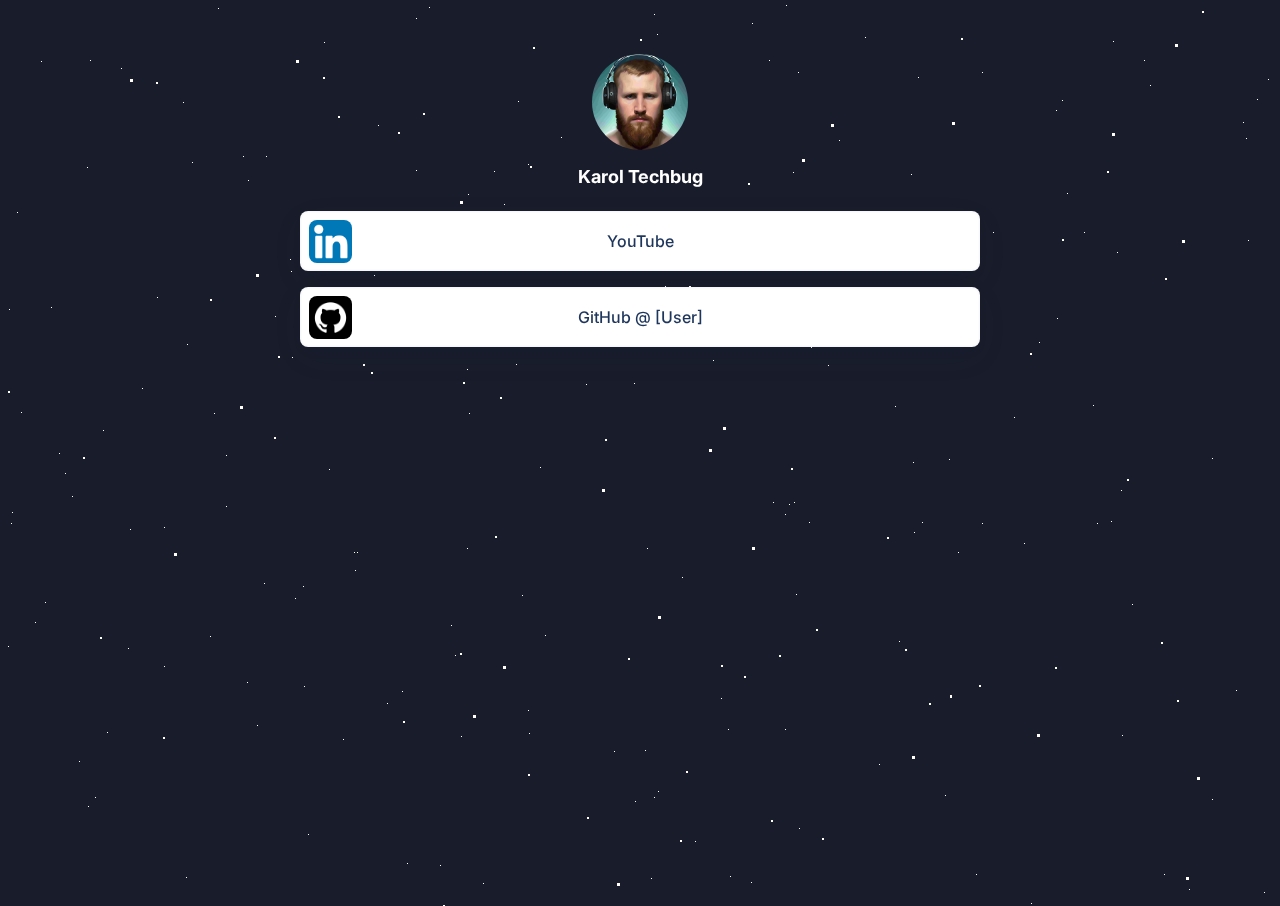
==== index.html @ c65f8a8f "update" ====
<!DOCTYPE html>
<html lang="en">
    <head>
        <meta charset="utf-8">
        <link href="assets/css/style.css" rel="stylesheet">
        <meta name='viewport' content='width=device-width, initial-scale=1.0, maximum-scale=1.0, user-scalable=0'>
        <link rel="shortcut icon" href="assets/images/favicon.png" type="image/webp">
        <link rel="apple-touch-icon" sizes="180x180" href="images/favicon.png">
        <link rel="icon" href="assets/images/favicon.png" type="image/webp">
        <title>Linktree template</title>
        <link href="https://fonts.googleapis.com/css2?family=Inter:wght@400;500;600;700&amp;display=swap" rel="stylesheet">
    </head>
    <body>
        <!-- Snowfall Background Animation -->
        <section class="animated-background">
            <div id="stars1"></div>
            <div id="stars2"></div>
            <div id="stars3"></div>
        </section>
        <!-- End of Snowfall Background Animation -->

        <div class="min-h-full flex-h-center" id="background_div">
            <input type="hidden" value="https://bio.link" id="app-url">
                <input type="hidden" value="null" id="is-featured">
                    <canvas id="bg-canvas" class="background-overlay"></canvas>
                </input>
            </input>

            <div class="mt-48 page-full-wrap relative ">
                <input type="hidden" value="creator-page" id="page-type">
                <img class="display-image m-auto" data-src="assets/images/logo.png" src="assets/images/youtubeProfileImage.jpg" alt="[Your photo alt]"/>
                <h2 class="page-title page-text-color page-text-font mt-16 text-center">Karol Techbug</h2>
                       
                <div class="mt-24">
                    <div class="page-item-wrap relative">
                        <div class="page-item flex-both-center absolute"></div>
                        <a target="_blank"  class="page-item-each py-10 flex-both-center" href="www.youtube.com/channel/UC1F-bA5G8eAc-e1f6TM5Jyw?sub_confirmation=1" data-id="261652" data-type="page_item">
                            <img class="link-each-image" data-src="assets/images/linkedin.png" src="assets/images/linkedin.png" alt="LinkedIn @ [User]"/>
                            <span class=" item-title text-center">YouTube</span>
                        </a>
                    </div>        
                    <div class="page-item-wrap relative">
                        <div class="page-item flex-both-center absolute"></div>
                        <a target="_blank"  class="page-item-each py-10 flex-both-center" href="[Link]" data-id="261685" data-type="page_item">
                            <img class="link-each-image" data-src="assets/images/github.png" src="assets/images/github.png" alt="GitHub @ [User]"/>
                            <span class=" item-title text-center">GitHub @ [User]</span>
                        </a>
                    </div>    
                   <!-- <div class="page-item-wrap relative">
                        <div class="page-item flex-both-center absolute"></div>
                        <a target="_blank"  class="page-item-each py-10 flex-both-center" href="[Link]" data-id="261685" data-type="page_item">
                            <img class="link-each-image" data-src="assets/images/credly.png" src="assets/images/credly.png" alt="Credly @ [User]"/>
                            <span class=" item-title text-center">Credly @ [User]</span>
                        </a>
                    </div>                            
                    <div class="page-item-wrap relative">
                        <div class="page-item flex-both-center absolute"></div>
                        <a target="_blank"  class="page-item-each py-10 flex-both-center" href="[Link]" data-id="261685" data-type="page_item">
                            <img class="link-each-image" data-src="assets/images/hackerrank.png" src="assets/images/hackerrank.png" alt="HackerRank @ [User]"/>
                            <span class=" item-title text-center">HackerRank @ [User]</span>
                        </a>
                    </div>
                    <div class="page-item-wrap relative">
                        <div class="page-item flex-both-center absolute"></div>
                        <a target="_blank"  class="page-item-each py-10 flex-both-center" href="[Link]" data-id="261685" data-type="page_item">
                            <img class="link-each-image" data-src="assets/images/replit.png" src="assets/images/replit.png" alt="Replit @ [User]"/>
                            <span class=" item-title text-center">Replit @ [User]</span>
                        </a>
                    </div>
                    <div class="page-item-wrap relative">
                        <div class="page-item flex-both-center absolute"></div>
                        <a target="_blank"  class="page-item-each py-10 flex-both-center" href="[Link]" data-id="261685" data-type="page_item">
                            <img class="link-each-image" data-src="assets/images/instagram.png" src="assets/images/instagram.png" alt="Instagram @ [User]"/>
                            <span class=" item-title text-center">Instagram @ [User]</span>
                        </a>
                    </div>
                    <div class="page-item-wrap relative">
                        <div class="page-item flex-both-center absolute"></div>
                        <a target="_blank"  class="page-item-each py-10 flex-both-center" href="[Link]" data-id="261685" data-type="page_item">
                            <img class="link-each-image" data-src="assets/images/facebook.png" src="assets/images/facebook.png" alt="Facebook @ [User]"/>
                            <span class=" item-title text-center">Facebook @ [User]</span>
                        </a>
                    </div>                    
                </div>                                                                                
            </div>
        </div> -->
    </body>

    <!--
    A different snowfall    
    <script  src="assets/js/snowfall.js"></script>
    -->
</html>
---- assets/css/style.css ----
body,html{
    -ms-scroll-chaining:none;
    overscroll-behavior:none;
    margin:0;
    padding:0;
    background-color: #191d2b;
}

@-webkit-keyframes slidetounlock{
    0%{background-position:-100px 0}
    10%{background-position:-100px 0}
    50%{background-position:100px 0}
    to{background-position:100px 0}
}

@keyframes slidetounlock{
    0%{background-position:-100px 0}
    10%{background-position:-100px 0}
    50%{background-position:100px 0}
    to{background-position:100px 0}
}

.min-h-full{
    min-height:100vh
}

.flex{
    display:flex
}

.flex-both-center{
    display:flex;
    justify-content:center;
    align-items:center
}

.flex-wrap{
    flex-wrap:wrap
}

.flex-h-center{
    display:flex;
    justify-content:center
}

.item-center{
    align-items:center
}

.flex-dir-c{
    flex-direction:column
}

.mx-auto{
    margin-left:auto;
    margin-right:auto
}
.mt-2{
    margin-top:2px
}
.mt-4{
    margin-top:4px
}
.mt-8{
    margin-top:8px
}
.mt-12{
    margin-top:12px
}
.mt-16{
    margin-top:16px
}
.mt-24{
    margin-top:24px
}
.mt-32{
    margin-top:32px
}
.mt-48{
    margin-top:48px
}
.mt-120{
    margin-top:120px
}
.mb-48{
    margin-bottom:48px
}
.m-auto{
    margin:auto
}
.ml-6{
    margin-left:6px
}
.py-10{
    padding:10px
}
.ln-h-22{
    line-height:22px
}
.ln-h-32{
    line-height:32px
}

.text-fs-14{
    font-size:14px
}
.text-fs-16{
    font-size:16px
}
.text-fs-18{
    font-size:18px
}
.text-fs-20{
    font-size:20px
}
.text-fs-22{
    font-size:22px
}

.font-inter{
    font-family:Inter,sans-serif
}
.font-weight-500{
    font-weight:500
}
.font-weight-600{
    font-weight:600
}

.color-white{
    color:#fff
}
.color-gray{
    color:hsla(0,0%,100%,.9)
}
.color-dark{
    color:#222
}
.color-danger{
    color:#ff4963
}

.page-bg{
    position:fixed;
    inset:0;
    z-index:-1;
    height:100vh;
    width:100vw
}
.page-image {
    object-position: center;

}

.display-image {
    border-radius: 50%;
}

.page-title {
    font-size: 18px;
    font-weight: 700;
}

.page-bioline {
    font-size: 16px;
    font-weight: 600;
}

.page-item-title {
    font-size: 16px;
    font-weight: 700;
}

.page-item-each {
    color: #1F365C;
    font-family: 'Inter', sans-serif;
    font-size: 16px;
    font-weight: 500;
    text-transform: none;
    border-radius: 8px;
    
    min-height: 60px;
}

.page-item-wrap {
    margin: 16px 0;
}

.page-item-wrap:last-child {
    margin-bottom: 0;
}

.page-item-wrap:hover {
    transform: translate3d(0px, 0px, 0px) scale(1.015);
}

.page-item {
    border: 0px solid #FFFFFF;
    background: #FFFFFF ;
    border-radius: 8px;
   box-shadow: 0px 6px 14px -6px rgba(24, 39, 75, 0.12), 0px 10px 32px -4px rgba(24, 39, 75, 0.1), inset 0px 0px 2px 1px rgba(24, 39, 75, 0.05);
}


.embed-wrap iframe, .embed-wrap-inside {
    border-radius: 8px;
}

.link-each-image, .page-item-wrap {
    border-radius: 8px;
}

.page-text-font {
    font-family: 'Inter', sans-serif;
    text-transform: none;
}

.page-text-color {
    color: #fff;
}

.social-icon-fill path, .social-icon-fill circle, .social-icon-fill rect {
    fill: #fff;
}

.page-overlay-btn {
    border: 2px solid #1F365C;
}

.w-full{
    width:100%
}

.w-250{
    width:250px
}
.h-150,.h-165{
    height:150px
}

.background-overlay{
    position:fixed;
    width:100%;
    height:100%;
    z-index:0
}

.page-overlay{
    position:fixed;
    left:0;
    top:0;
    width:100vw;
    height:100vh;
    background:rgba(0,0,0,.1);
    -webkit-backdrop-filter:blur(20px);
    backdrop-filter:blur(20px);
    z-index:100
}
.page-overlay-btn{
    text-decoration:none;
    font-family:Inter,sans-serif;
    background:transparent;
    padding:10px 30px;
    border-radius:6px;
    font-size:1.2em;
    display:inline-block;
    cursor:pointer
}
.page-overlay-title{
    font-size:30px;
    font-family:sans-serif
}

.page-overlay-text{
    font-size:18px
}

.page-image{
    position:fixed;
    left:0;
    top:0;
    width:100vw;
    height:100vh;
    -o-object-fit:cover;
    object-fit:cover
}

.display-image{
    width:96px;
    height:96px;
    display:block;
    border-radius:50%;
    -o-object-fit:cover;
    object-fit:cover
}
.text-center{
    text-align:center
}

.page-title{
    margin-bottom:0
}

.page-bioline{
    font-weight:500
}

.page-full-wrap{
    width:680px;
    z-index:10;
    padding-bottom:176px
}
.page-item-wrap{
    transition:transform .15s cubic-bezier(.17,.67,.29,2.71) 0s
}

.page-item-wrap.show-embed{
    border-radius:30px;
    transition:unset;
    transform:unset
}

.page-item-wrap.show-embed:hover{
    transform:unset
}

.page-item-wrap.show-embed:hover .page-item:after,.page-item-wrap.show-embed:hover .page-item:before{
    -webkit-animation:unset;
    animation:unset
}

.show-embed-item{
    overflow:hidden;
    transition:all .3s ease-in-out
}

.page-item-wrap.show-embed .show-embed-item{
    overflow:visible
}

.embed-ind-arrow-icon{
    transform:rotate(-90deg)
}

.page-item-wrap.show-embed .embed-ind-arrow-icon{
    transform:rotate(0deg)
}

.page-item{
    box-sizing:border-box;
    position:absolute;
    left:0;
    top:0;
    width:100%;
    height:100%;
    z-index:-1
}
.page-social{
    display:block;
    cursor:pointer;
    margin:0 12px 12px
}

.page-social svg{
    width:28px;
    height:28px
}

.relative{
    position:relative
}

.link-each-image{
    width:43px;
    height:43px;
    position:absolute;
    left:9px;
    -o-object-fit:cover;
    object-fit:cover
}

.page-logo{
    position:absolute;
    bottom:32px;
    left:calc(50% - 15px)
}

.page-logo:hover svg .bl-logo-br{
    opacity:1
}

.rounded-md{
    border-radius:8px
}

.close-embed{
    width:25px;
    height:25px;
    border-radius:50%;
    background:#fff;
    opacity:.7
}

.embed-wrap{
    width:100%;
    box-sizing:border-box;
    padding:8px;
    height:100%
}

.embed-ind-arrow{
    position:absolute;
    right:24px;
    height:14px;
    top:calc(50% - 7px);
    margin-bottom:16px
}

.embed-ind-arrow-icon{
    transition:all .4s ease-in-out
}

.close-embed:hover{
    opacity:1
}

.cursor-pointer{
    cursor:pointer
}

.page-item-each{
    text-decoration:none;
    overflow:hidden;
    z-index:10;
    box-sizing:border-box
}

.item-title{
    width:55%;
    word-break:break-word
}
.social-icon-anchor{
    position:absolute;
    width:100%;
    height:100%;
    left:0;
    top:0
}

.page-social:hover{
    transition:all .1s ease-in-out;
    transform:scale(1.1)
}

.page-item-title{
    font-weight:700;
    margin-bottom:16px
}

.embed-wrap-inside{
    background-color:#fff;
    display:flex;
    justify-content:center;
    box-sizing:border-box;
    padding:10px;
    height:100%;
    overflow:hidden
}

.embed-wrap-inside iframe{
    width:auto;
    min-width:500px
}

.embed-wrap-inside{
    position:relative
}

.embed-wrap-inside:after{
    content:"";
    position:absolute;
    height:85%;
    width:495px;
    border:10px solid #fff;
    transition-property:border;
    transition-duration:.2s;
    pointer-events:none
}

.subscribers-img{
    width:66px;
    height:66px;
    border-radius:50%;
    box-shadow:0 0 10px rgba(0,0,0,.05);
    position:absolute;
    top:-33px;
    left:calc(50% - 33px)
}

.subsc-count{
    color:hsla(0,0%,100%,.9);
    line-height:24px;
    font-weight:300
}

.subsc-err{
    height:40px;
    transition:all .25s ease-in-out
}

.w-400{
    width:400px
}

.subsc-button{
    height:40px;
    padding:0 16px;
    background:#fff;
    border:1px solid #fff;
    border-radius:0 2px 2px 0;
    line-height:32px;
    text-transform:capitalize;
    color:#000;
    cursor:pointer;
    justify-content:center;
    align-items:center;
    text-decoration:none
}

.thank-you-btn{
    border-radius:2px
}

.dark-btn{
    background:#222;
    height:48px;
    padding:0 24px;
    color:#fff;
    border:1.5px solid #222
}

.subsc-button:focus{
    outline:none
}

.subsc-email{
    background:hsla(0,0%,100%,.1);
    border:1.5px solid #fff;
    border-radius:2px 0 0 2px;
    padding:0 12px;
    height:40px;
    font-size:14px;
    width:calc(100% - 180px);
    box-sizing:border-box
}

.dark-input{
    border:1.5px solid #222;
    height:48px;
    width:calc(100% - 100px);
    font-size:16px;
    color:#222
}

.subsc-email::-moz-placeholder{
    font-family:Inter,sans-serif;
    font-size:14px;
    line-height:19px;
    color:hsla(0,0%,100%,.5)

}

.subsc-email:-ms-input-placeholder{
    font-family:Inter,sans-serif;
    font-size:14px;
    line-height:19px;
    color:hsla(0,0%,100%,.5)
}

.subsc-email::placeholder{
    font-family:Inter,sans-serif;
    font-size:14px;
    line-height:19px;
    color:hsla(0,0%,100%,.5)
}

.dark-input::-moz-placeholder{
    color:#6e6d7a;
    font-size:16px
}

.dark-input:-ms-input-placeholder{
    color:#6e6d7a;
    font-size:16px
}

.dark-input::placeholder{
    color:#6e6d7a;
    font-size:16px
}

.subsc-email:focus{
    outline:none;
    background:hsla(0,0%,100%,0)
}

.subscribers-email-wrap.error-wrap .subsc-button,.subscribers-email-wrap.error-wrap .subsc-email{
    border:1.5px solid #ff4963
}

.subscribers-email-wrap.error-wrap .subsc-email{
    border-right:none
}

.featured-subscribers{
    position:fixed;
    left:0;
    bottom:0;
    width:100%;
    background:#000;
    box-shadow:0 1.60588px 4.41618px rgba(24,39,75,.12),0 2.81029px 12.8471px rgba(24,39,75,.12);
    z-index:100;
    box-sizing:border-box;
    opacity:1;
    transition:all .27s cubic-bezier(.1,.9,.9,.9);
    flex-wrap:wrap;
    display:flex;
    flex-flow:column;
    justify-content:center;
    align-items:center
}

.featured-subscribers .subsc-count,.featured-subscribers .subsc-svg,.featured-subscribers .subscribers-email-wrap{
    opacity:1
}

.featured-subscribers.hide-subscribers .subsc-count,.featured-subscribers.hide-subscribers .subsc-svg,.featured-subscribers.hide-subscribers .subscribers-email-wrap{
    opacity:0
}

.featured-subscribers .subscribers-img{
    opacity:1;
    transform:scale(1);
    transition:all .27s cubic-bezier(.1,.9,.9,.9)
}

.featured-subscribers.hide-subscribers .subscribers-img{
    opacity:0;
    transform:scale(.15);
    transition:all .27s cubic-bezier(.1,.9,.9,.9)
}

.featured-subscribers .subsc-title{
    margin-top:32px;
    transition:all .27s cubic-bezier(.1,.9,.9,.9)
}

.featured-subscribers.hide-subscribers .show-after-success .thank-you-msg{
    opacity:1
}

.featured-subscribers.hide-subscribers .pt-38{
    padding-top:38px
}

.featured-subscribers.hide-subscribers .pt-52{
    padding-top:52px
}

.featured-subscribers.hide-subscribers .subsc-title{
    font-size:16px;
    font-weight:400;
    transition:all .27s cubic-bezier(.1,.9,.9,.9)
}

.featured-subscribers.hide-subscribers{
    transition:all .25s cubic-bezier(.1,.9,.9,.9);
    height:56px
}

.featured-subscribers.hide-subscribers .subscribers-btn{
    transform:rotate(180deg)
}

.subscribers-btn{
    position:absolute;
    right:16px;
    top:14px;
    width:30px;
    height:30px;
    display:flex;
    align-items:center;
    justify-content:center;
    border-radius:30px;
    transition:all .2s ease-out
}

.subscribers-btn svg path{
    opacity:.5;
    transition:all 75ms ease
}

.subscribers-btn:hover svg path{
    opacity:1;
    transition:all 75ms ease
}

.op-0{
    opacity:0
}

.hidden{
    display:none
}

.campaign-main-wrap{
    width:400px
}

.campaign-email{
    border:1px solid #e7e7e9;
    width:80px;
    height:80px;
    -o-object-fit:cover;
    object-fit:cover;
    border-radius:50%
}

.campaign-subsc-count{
    color:rgba(34,34,34,.9)
}

.campaign-user-link{
    background:rgba(0,0,0,.05);
    -webkit-backdrop-filter:blur(200px);
    backdrop-filter:blur(200px);
    border-radius:68px;
    height:42px;
    padding:0 12px;
    margin:0 auto;
    text-decoration:none;
    position:fixed;
    bottom:36px;
    transition:all .15s ease-out
}

.campaign-user-link:hover{
    background:rgba(0,0,0,.1)
}

.campaign-user-image{
    width:24px;
    height:24px;
    border-radius:50%;
    margin-right:12px
}

.bl-circle-loader{
    border-right:3px solid transparent;
    border-top:3px solid transparent;
    border-radius:50%;
    border-color:#000 #000 transparent transparent;
    border-style:solid;
    border-width:3px;
    width:15px;
    height:15px;
    -webkit-animation:spin 1s linear infinite;
    animation:spin 1s linear infinite;
    position:absolute
}

.dark-btn .bl-circle-loader{
    border-top:3px solid #fff;
    border-right:3px solid #fff
}

@-webkit-keyframes spin{
    0%{
        -webkit-transform:rotate(0deg)
    }
    to{
        -webkit-transform:rotate(1turn)
    }
}

@keyframes spin{
    0%{
        transform:rotate(0deg)
    }
    to{
        transform:rotate(1turn)
    }
}

@media (max-width:768px){
    .page-full-wrap{
        width:90%
    }
    .embed-wrap-inside iframe{
        width:100%;
        min-width:unset
    }
    .page-overlay-title{
        font-size:24px;
        margin:16px 0
    }
    .embed-wrap-inside:after{
        width:93%
    }
}

@media (max-width:480px){
    .campaign-main-wrap{
        width:100%;
        padding:0 24px
    }
    .xs-hidden{
        display:none
    }
    .xs-w-100{
        width:100%
    }
    .xs-w-150{
        width:150px
    }
    .featured-subscribers{
        height:150px;
        padding:24px 16px 32px
    }
    .h-165{
        height:165px
    }
    .xs-mt-6{
        margin-top:6px
    }
    .xs-mt-8{
        margin-top:8px
    }
    .xs-mt-16{
        margin-top:16px
    }
    .xs-mt-32{
        margin-top:32px
    }
    .xs-mx-24{
        margin:auto 24px
    }
    .xs-block{
        display:block
    }
    .subsc-button{
        font-weight:400;
        padding:0 16px;
        border-radius:0 4px 4px 0
    }
    .thank-you-btn{
        border-radius:4px
    }
    .subsc-email{
        width:calc(100% - 65px);
        border:1.5px solid #fff;
        border-radius:4px 0 0 4px
    }
    .dark-input{
        border:1.5px solid #222
    }
    .subsc-title{
        font-size:16px
    }
    .featured-subscribers .subsc-title{
        margin-top:38px;
        width:calc(100% - 20px)
    }
}

@media (max-width:400px){
    .embed-wrap-inside:after{
        width:90%
    }
}

/*-----------------------parallax-----------------------*/
/* credits: https://www.youtube.com/watch?v=aywzn9cf-_U */
#stars1 {
    width: 1px;
    height: 1px;
    background: transparent;
    animation: animStar 120s linear infinite;

    box-shadow: 779px 1331px #fff, 324px 42px #fff, 303px 586px #fff,
    1312px 276px #fff, 451px 625px #fff, 521px 1931px #fff, 1087px 1871px #fff,
    36px 1546px #fff, 132px 934px #fff, 1698px 901px #fff, 1418px 664px #fff,
    1448px 1157px #fff, 1084px 232px #fff, 347px 1776px #fff, 1722px 243px #fff,
    1629px 835px #fff, 479px 969px #fff, 1231px 960px #fff, 586px 384px #fff,
    164px 527px #fff, 8px 646px #fff, 1150px 1126px #fff, 665px 1357px #fff,
    1556px 1982px #fff, 1260px 1961px #fff, 1675px 1741px #fff,
    1843px 1514px #fff, 718px 1628px #fff, 242px 1343px #fff, 1497px 1880px #fff,
    1364px 230px #fff, 1739px 1302px #fff, 636px 959px #fff, 304px 686px #fff,
    614px 751px #fff, 1935px 816px #fff, 1428px 60px #fff, 355px 335px #fff,
    1594px 158px #fff, 90px 60px #fff, 1553px 162px #fff, 1239px 1825px #fff,
    1945px 587px #fff, 749px 1785px #fff, 1987px 1172px #fff, 1301px 1237px #fff,
    1039px 342px #fff, 1585px 1481px #fff, 995px 1048px #fff, 524px 932px #fff,
    214px 413px #fff, 1701px 1300px #fff, 1037px 1613px #fff, 1871px 996px #fff,
    1360px 1635px #fff, 1110px 1313px #fff, 412px 1783px #fff, 1949px 177px #fff,
    903px 1854px #fff, 700px 1936px #fff, 378px 125px #fff, 308px 834px #fff,
    1118px 962px #fff, 1350px 1929px #fff, 781px 1811px #fff, 561px 137px #fff,
    757px 1148px #fff, 1670px 1979px #fff, 343px 739px #fff, 945px 795px #fff,
    576px 1903px #fff, 1078px 1436px #fff, 1583px 450px #fff, 1366px 474px #fff,
    297px 1873px #fff, 192px 162px #fff, 1624px 1633px #fff, 59px 453px #fff,
    82px 1872px #fff, 1933px 498px #fff, 1966px 1974px #fff, 1975px 1688px #fff,
    779px 314px #fff, 1858px 1543px #fff, 73px 1507px #fff, 1693px 975px #fff,
    1683px 108px #fff, 1768px 1654px #fff, 654px 14px #fff, 494px 171px #fff,
    1689px 1895px #fff, 1660px 263px #fff, 1031px 903px #fff, 1203px 1393px #fff,
    1333px 1421px #fff, 1113px 41px #fff, 1206px 1645px #fff, 1325px 1635px #fff,
    142px 388px #fff, 572px 215px #fff, 1535px 296px #fff, 1419px 407px #fff,
    1379px 1003px #fff, 329px 469px #fff, 1791px 1652px #fff, 935px 1802px #fff,
    1330px 1820px #fff, 421px 1933px #fff, 828px 365px #fff, 275px 316px #fff,
    707px 960px #fff, 1605px 1554px #fff, 625px 58px #fff, 717px 1697px #fff,
    1669px 246px #fff, 1925px 322px #fff, 1154px 1803px #fff, 1929px 295px #fff,
    1248px 240px #fff, 1045px 1755px #fff, 166px 942px #fff, 1888px 1773px #fff,
    678px 1963px #fff, 1370px 569px #fff, 1974px 1400px #fff, 1786px 460px #fff,
    51px 307px #fff, 784px 1400px #fff, 730px 1258px #fff, 1712px 393px #fff,
    416px 170px #fff, 1797px 1932px #fff, 572px 219px #fff, 1557px 1856px #fff,
    218px 8px #fff, 348px 1334px #fff, 469px 413px #fff, 385px 1738px #fff,
    1357px 1818px #fff, 240px 942px #fff, 248px 1847px #fff, 1535px 806px #fff,
    236px 1514px #fff, 1429px 1556px #fff, 73px 1633px #fff, 1398px 1121px #fff,
    671px 1301px #fff, 1404px 1663px #fff, 740px 1018px #fff, 1600px 377px #fff,
    785px 514px #fff, 112px 1084px #fff, 1915px 1887px #fff, 1463px 1848px #fff,
    687px 1115px #fff, 1268px 1768px #fff, 1729px 1425px #fff,
    1284px 1022px #fff, 801px 974px #fff, 1975px 1317px #fff, 1354px 834px #fff,
    1446px 1484px #fff, 1283px 1786px #fff, 11px 523px #fff, 1842px 236px #fff,
    1355px 654px #fff, 429px 7px #fff, 1033px 1128px #fff, 157px 297px #fff,
    545px 635px #fff, 52px 1080px #fff, 827px 1520px #fff, 1121px 490px #fff,
    9px 309px #fff, 1744px 1586px #fff, 1014px 417px #fff, 1534px 524px #fff,
    958px 552px #fff, 1403px 1496px #fff, 387px 703px #fff, 1522px 548px #fff,
    1355px 282px #fff, 1532px 601px #fff, 1838px 790px #fff, 290px 259px #fff,
    295px 598px #fff, 1601px 539px #fff, 1561px 1272px #fff, 34px 1922px #fff,
    1024px 543px #fff, 467px 369px #fff, 722px 333px #fff, 1976px 1255px #fff,
    766px 983px #fff, 1582px 1285px #fff, 12px 512px #fff, 617px 1410px #fff,
    682px 577px #fff, 1334px 1438px #fff, 439px 327px #fff, 1617px 1661px #fff,
    673px 129px #fff, 794px 941px #fff, 1386px 1902px #fff, 37px 1353px #fff,
    1467px 1353px #fff, 416px 18px #fff, 187px 344px #fff, 200px 1898px #fff,
    1491px 1619px #fff, 811px 347px #fff, 924px 1827px #fff, 945px 217px #fff,
    1735px 1228px #fff, 379px 1890px #fff, 79px 761px #fff, 825px 1837px #fff,
    1980px 1558px #fff, 1308px 1573px #fff, 1488px 1726px #fff,
    382px 1208px #fff, 522px 595px #fff, 1277px 1898px #fff, 354px 552px #fff,
    161px 1784px #fff, 614px 251px #fff, 526px 1576px #fff, 17px 212px #fff,
    179px 996px #fff, 467px 1208px #fff, 1944px 1838px #fff, 1140px 1093px #fff,
    858px 1007px #fff, 200px 1064px #fff, 423px 1964px #fff, 1945px 439px #fff,
    1377px 689px #fff, 1120px 1437px #fff, 1876px 668px #fff, 907px 1324px #fff,
    343px 1976px #fff, 1816px 1501px #fff, 1849px 177px #fff, 647px 91px #fff,
    1984px 1012px #fff, 1336px 1300px #fff, 128px 648px #fff, 305px 1060px #fff,
    1324px 826px #fff, 1263px 1314px #fff, 1801px 629px #fff, 1614px 1555px #fff,
    1634px 90px #fff, 1603px 452px #fff, 891px 1984px #fff, 1556px 1906px #fff,
    121px 68px #fff, 1676px 1714px #fff, 516px 936px #fff, 1947px 1492px #fff,
    1455px 1519px #fff, 45px 602px #fff, 205px 1039px #fff, 793px 172px #fff,
    1562px 1739px #fff, 1056px 110px #fff, 1512px 379px #fff, 1795px 1621px #fff,
    1848px 607px #fff, 262px 1719px #fff, 477px 991px #fff, 483px 883px #fff,
    1239px 1197px #fff, 1496px 647px #fff, 1649px 25px #fff, 1491px 1946px #fff,
    119px 996px #fff, 179px 1472px #fff, 1341px 808px #fff, 1565px 1700px #fff,
    407px 1544px #fff, 1754px 357px #fff, 1288px 981px #fff, 902px 1997px #fff,
    1755px 1668px #fff, 186px 877px #fff, 1202px 1882px #fff, 461px 1213px #fff,
    1400px 748px #fff, 1969px 1899px #fff, 809px 522px #fff, 514px 1219px #fff,
    374px 275px #fff, 938px 1973px #fff, 357px 552px #fff, 144px 1722px #fff,
    1572px 912px #fff, 402px 1858px #fff, 1544px 1195px #fff, 667px 1257px #fff,
    727px 1496px #fff, 993px 232px #fff, 1772px 313px #fff, 1040px 1590px #fff,
    1204px 1973px #fff, 1268px 79px #fff, 1555px 1048px #fff, 986px 1707px #fff,
    978px 1710px #fff, 713px 360px #fff, 407px 863px #fff, 461px 736px #fff,
    284px 1608px #fff, 103px 430px #fff, 1283px 1319px #fff, 977px 1186px #fff,
    1966px 1516px #fff, 1287px 1129px #fff, 70px 1098px #fff, 1189px 889px #fff,
    1126px 1734px #fff, 309px 1292px #fff, 879px 764px #fff, 65px 473px #fff,
    1003px 1959px #fff, 658px 791px #fff, 402px 1576px #fff, 35px 622px #fff,
    529px 1589px #fff, 164px 666px #fff, 1876px 1290px #fff, 1541px 526px #fff,
    270px 1297px #fff, 440px 865px #fff, 1500px 802px #fff, 182px 1754px #fff,
    1264px 892px #fff, 272px 1249px #fff, 1289px 1535px #fff, 190px 1646px #fff,
    955px 242px #fff, 1456px 1597px #fff, 1727px 1983px #fff, 635px 801px #fff,
    226px 455px #fff, 1396px 1710px #fff, 849px 1863px #fff, 237px 1264px #fff,
    839px 140px #fff, 1122px 735px #fff, 1280px 15px #fff, 1318px 242px #fff,
    1819px 1148px #fff, 333px 1392px #fff, 1949px 553px #fff, 1878px 1332px #fff,
    467px 548px #fff, 1812px 1082px #fff, 1067px 193px #fff, 243px 156px #fff,
    483px 1616px #fff, 1714px 933px #fff, 759px 1800px #fff, 1822px 995px #fff,
    1877px 572px #fff, 581px 1084px #fff, 107px 732px #fff, 642px 1837px #fff,
    166px 1493px #fff, 1555px 198px #fff, 819px 307px #fff, 947px 345px #fff,
    827px 224px #fff, 927px 1394px #fff, 540px 467px #fff, 1093px 405px #fff,
    1140px 927px #fff, 130px 529px #fff, 33px 1980px #fff, 1147px 1663px #fff,
    1616px 1436px #fff, 528px 710px #fff, 798px 1100px #fff, 505px 1480px #fff,
    899px 641px #fff, 1909px 1949px #fff, 1311px 964px #fff, 979px 1301px #fff,
    1393px 969px #fff, 1793px 1886px #fff, 292px 357px #fff, 1196px 1718px #fff,
    1290px 1994px #fff, 537px 1973px #fff, 1181px 1674px #fff,
    1740px 1566px #fff, 1307px 265px #fff, 922px 522px #fff, 1892px 472px #fff,
    384px 1746px #fff, 392px 1098px #fff, 647px 548px #fff, 390px 1498px #fff,
    1246px 138px #fff, 730px 876px #fff, 192px 1472px #fff, 1790px 1789px #fff,
    928px 311px #fff, 1253px 1647px #fff, 747px 1921px #fff, 1561px 1025px #fff,
    1533px 1292px #fff, 1985px 195px #fff, 728px 729px #fff, 1712px 1936px #fff,
    512px 1717px #fff, 1528px 483px #fff, 313px 1642px #fff, 281px 1849px #fff,
    1212px 799px #fff, 435px 1191px #fff, 1422px 611px #fff, 1718px 1964px #fff,
    411px 944px #fff, 210px 636px #fff, 1502px 1295px #fff, 1434px 349px #fff,
    769px 60px #fff, 747px 1053px #fff, 789px 504px #fff, 1436px 1264px #fff,
    1893px 1225px #fff, 1394px 1788px #fff, 1108px 1317px #fff,
    1673px 1395px #fff, 854px 1010px #fff, 1705px 80px #fff, 1858px 148px #fff,
    1729px 344px #fff, 1388px 664px #fff, 895px 406px #fff, 1479px 157px #fff,
    1441px 1157px #fff, 552px 1900px #fff, 516px 364px #fff, 1647px 189px #fff,
    1427px 1071px #fff, 785px 729px #fff, 1080px 1710px #fff, 504px 204px #fff,
    1177px 1622px #fff, 657px 34px #fff, 1296px 1099px #fff, 248px 180px #fff,
    1212px 1568px #fff, 667px 1562px #fff, 695px 841px #fff, 1608px 1247px #fff,
    751px 882px #fff, 87px 167px #fff, 607px 1368px #fff, 1363px 1203px #fff,
    1836px 317px #fff, 1668px 1703px #fff, 830px 1154px #fff, 1721px 1398px #fff,
    1601px 1280px #fff, 976px 874px #fff, 1743px 254px #fff, 1020px 1815px #fff,
    1670px 1766px #fff, 1890px 735px #fff, 1379px 136px #fff, 1864px 695px #fff,
    206px 965px #fff, 1404px 1932px #fff, 1923px 1360px #fff, 247px 682px #fff,
    519px 1708px #fff, 645px 750px #fff, 1164px 1204px #fff, 834px 323px #fff,
    172px 1350px #fff, 213px 972px #fff, 1837px 190px #fff, 285px 1806px #fff,
    1047px 1299px #fff, 1548px 825px #fff, 1730px 324px #fff, 1346px 1909px #fff,
    772px 270px #fff, 345px 1190px #fff, 478px 1433px #fff, 1479px 25px #fff,
    1994px 1830px #fff, 1744px 732px #fff, 20px 1635px #fff, 690px 1795px #fff,
    1594px 569px #fff, 579px 245px #fff, 1398px 733px #fff, 408px 1352px #fff,
    1774px 120px #fff, 1152px 1370px #fff, 1698px 1810px #fff, 710px 1450px #fff,
    665px 286px #fff, 493px 1720px #fff, 786px 5px #fff, 637px 1140px #fff,
    764px 324px #fff, 927px 310px #fff, 938px 1424px #fff, 1884px 744px #fff,
    913px 462px #fff, 1831px 1936px #fff, 1527px 249px #fff, 36px 1381px #fff,
    1597px 581px #fff, 1530px 355px #fff, 949px 459px #fff, 799px 828px #fff,
    242px 1471px #fff, 654px 797px #fff, 796px 594px #fff, 1365px 678px #fff,
    752px 23px #fff, 1630px 541px #fff, 982px 72px #fff, 1733px 1831px #fff,
    21px 412px #fff, 775px 998px #fff, 335px 1945px #fff, 264px 583px #fff,
    158px 1311px #fff, 528px 164px #fff, 1978px 574px #fff, 717px 1203px #fff,
    734px 1591px #fff, 1555px 820px #fff, 16px 1943px #fff, 1625px 1177px #fff,
    1236px 690px #fff, 1585px 1590px #fff, 1737px 1728px #fff, 721px 698px #fff,
    1804px 1186px #fff, 166px 980px #fff, 1850px 230px #fff, 330px 1712px #fff,
    95px 797px #fff, 1948px 1078px #fff, 469px 939px #fff, 1269px 1899px #fff,
    955px 1220px #fff, 1137px 1075px #fff, 312px 1293px #fff, 986px 1762px #fff,
    1103px 1238px #fff, 428px 1993px #fff, 355px 570px #fff, 977px 1836px #fff,
    1395px 1092px #fff, 276px 913px #fff, 1743px 656px #fff, 773px 502px #fff,
    1686px 1322px #fff, 1516px 1945px #fff, 1334px 501px #fff, 266px 156px #fff,
    455px 655px #fff, 798px 72px #fff, 1059px 1259px #fff, 1402px 1687px #fff,
    236px 1329px #fff, 1455px 786px #fff, 146px 1228px #fff, 1851px 823px #fff,
    1062px 100px #fff, 1220px 953px #fff, 20px 1826px #fff, 36px 1063px #fff,
    1525px 338px #fff, 790px 1521px #fff, 741px 1099px #fff, 288px 1489px #fff,
    700px 1060px #fff, 390px 1071px #fff, 411px 1036px #fff, 1853px 1072px #fff,
    1446px 1085px #fff, 1164px 874px #fff, 924px 925px #fff, 291px 271px #fff,
    1257px 1964px #fff, 1580px 1352px #fff, 1507px 1216px #fff, 211px 956px #fff,
    985px 1195px #fff, 975px 1640px #fff, 518px 101px #fff, 663px 1395px #fff,
    914px 532px #fff, 145px 1320px #fff, 69px 1397px #fff, 982px 523px #fff,
    257px 725px #fff, 1599px 831px #fff, 1636px 1513px #fff, 1250px 1158px #fff,
    1132px 604px #fff, 183px 102px #fff, 1057px 318px #fff, 1247px 1835px #fff,
    1983px 1110px #fff, 1077px 1455px #fff, 921px 1770px #fff, 806px 1350px #fff,
    1938px 1992px #fff, 855px 1260px #fff, 902px 1345px #fff, 658px 1908px #fff,
    1845px 679px #fff, 712px 1482px #fff, 595px 950px #fff, 1784px 1992px #fff,
    1847px 1785px #fff, 691px 1004px #fff, 175px 1179px #fff, 1666px 1911px #fff,
    41px 61px #fff, 971px 1080px #fff, 1830px 1450px #fff, 1351px 1518px #fff,
    1257px 99px #fff, 1395px 1498px #fff, 1117px 252px #fff, 1779px 597px #fff,
    1346px 729px #fff, 1108px 1144px #fff, 402px 691px #fff, 72px 496px #fff,
    1673px 1604px #fff, 1497px 974px #fff, 1865px 1664px #fff, 88px 806px #fff,
    918px 77px #fff, 244px 1118px #fff, 256px 1820px #fff, 1851px 1840px #fff,
    605px 1851px #fff, 634px 383px #fff, 865px 37px #fff, 943px 1024px #fff,
    1951px 177px #fff, 1097px 523px #fff, 985px 1700px #fff, 1243px 122px #fff,
    768px 1070px #fff, 468px 194px #fff, 320px 1867px #fff, 1850px 185px #fff,
    380px 1616px #fff, 468px 1294px #fff, 1122px 1743px #fff, 884px 299px #fff,
    1300px 1917px #fff, 1860px 396px #fff, 1270px 990px #fff, 529px 733px #fff,
    1975px 1347px #fff, 1885px 685px #fff, 226px 506px #fff, 651px 878px #fff,
    1323px 680px #fff, 1284px 680px #fff, 238px 1967px #fff, 911px 174px #fff,
    1111px 521px #fff, 1150px 85px #fff, 794px 502px #fff, 484px 1856px #fff,
    1809px 368px #fff, 112px 953px #fff, 590px 1009px #fff, 1655px 311px #fff,
    100px 1026px #fff, 1803px 352px #fff, 865px 306px #fff, 1077px 1019px #fff,
    1335px 872px #fff, 1647px 1298px #fff, 1233px 1387px #fff, 698px 1036px #fff,
    659px 1860px #fff, 388px 1412px #fff, 1212px 458px #fff, 755px 1468px #fff,
    696px 1654px #fff, 1144px 60px #fff;
}

#stars1:after {
    content: '';
    position: absolute;
    top: auto;
    width: 1px;
    height: 1px;
    background: transparent;

    box-shadow: 779px 1331px #fff, 324px 42px #fff, 303px 586px #fff,
    1312px 276px #fff, 451px 625px #fff, 521px 1931px #fff, 1087px 1871px #fff,
    36px 1546px #fff, 132px 934px #fff, 1698px 901px #fff, 1418px 664px #fff,
    1448px 1157px #fff, 1084px 232px #fff, 347px 1776px #fff, 1722px 243px #fff,
    1629px 835px #fff, 479px 969px #fff, 1231px 960px #fff, 586px 384px #fff,
    164px 527px #fff, 8px 646px #fff, 1150px 1126px #fff, 665px 1357px #fff,
    1556px 1982px #fff, 1260px 1961px #fff, 1675px 1741px #fff,
    1843px 1514px #fff, 718px 1628px #fff, 242px 1343px #fff, 1497px 1880px #fff,
    1364px 230px #fff, 1739px 1302px #fff, 636px 959px #fff, 304px 686px #fff,
    614px 751px #fff, 1935px 816px #fff, 1428px 60px #fff, 355px 335px #fff,
    1594px 158px #fff, 90px 60px #fff, 1553px 162px #fff, 1239px 1825px #fff,
    1945px 587px #fff, 749px 1785px #fff, 1987px 1172px #fff, 1301px 1237px #fff,
    1039px 342px #fff, 1585px 1481px #fff, 995px 1048px #fff, 524px 932px #fff,
    214px 413px #fff, 1701px 1300px #fff, 1037px 1613px #fff, 1871px 996px #fff,
    1360px 1635px #fff, 1110px 1313px #fff, 412px 1783px #fff, 1949px 177px #fff,
    903px 1854px #fff, 700px 1936px #fff, 378px 125px #fff, 308px 834px #fff,
    1118px 962px #fff, 1350px 1929px #fff, 781px 1811px #fff, 561px 137px #fff,
    757px 1148px #fff, 1670px 1979px #fff, 343px 739px #fff, 945px 795px #fff,
    576px 1903px #fff, 1078px 1436px #fff, 1583px 450px #fff, 1366px 474px #fff,
    297px 1873px #fff, 192px 162px #fff, 1624px 1633px #fff, 59px 453px #fff,
    82px 1872px #fff, 1933px 498px #fff, 1966px 1974px #fff, 1975px 1688px #fff,
    779px 314px #fff, 1858px 1543px #fff, 73px 1507px #fff, 1693px 975px #fff,
    1683px 108px #fff, 1768px 1654px #fff, 654px 14px #fff, 494px 171px #fff,
    1689px 1895px #fff, 1660px 263px #fff, 1031px 903px #fff, 1203px 1393px #fff,
    1333px 1421px #fff, 1113px 41px #fff, 1206px 1645px #fff, 1325px 1635px #fff,
    142px 388px #fff, 572px 215px #fff, 1535px 296px #fff, 1419px 407px #fff,
    1379px 1003px #fff, 329px 469px #fff, 1791px 1652px #fff, 935px 1802px #fff,
    1330px 1820px #fff, 421px 1933px #fff, 828px 365px #fff, 275px 316px #fff,
    707px 960px #fff, 1605px 1554px #fff, 625px 58px #fff, 717px 1697px #fff,
    1669px 246px #fff, 1925px 322px #fff, 1154px 1803px #fff, 1929px 295px #fff,
    1248px 240px #fff, 1045px 1755px #fff, 166px 942px #fff, 1888px 1773px #fff,
    678px 1963px #fff, 1370px 569px #fff, 1974px 1400px #fff, 1786px 460px #fff,
    51px 307px #fff, 784px 1400px #fff, 730px 1258px #fff, 1712px 393px #fff,
    416px 170px #fff, 1797px 1932px #fff, 572px 219px #fff, 1557px 1856px #fff,
    218px 8px #fff, 348px 1334px #fff, 469px 413px #fff, 385px 1738px #fff,
    1357px 1818px #fff, 240px 942px #fff, 248px 1847px #fff, 1535px 806px #fff,
    236px 1514px #fff, 1429px 1556px #fff, 73px 1633px #fff, 1398px 1121px #fff,
    671px 1301px #fff, 1404px 1663px #fff, 740px 1018px #fff, 1600px 377px #fff,
    785px 514px #fff, 112px 1084px #fff, 1915px 1887px #fff, 1463px 1848px #fff,
    687px 1115px #fff, 1268px 1768px #fff, 1729px 1425px #fff,
    1284px 1022px #fff, 801px 974px #fff, 1975px 1317px #fff, 1354px 834px #fff,
    1446px 1484px #fff, 1283px 1786px #fff, 11px 523px #fff, 1842px 236px #fff,
    1355px 654px #fff, 429px 7px #fff, 1033px 1128px #fff, 157px 297px #fff,
    545px 635px #fff, 52px 1080px #fff, 827px 1520px #fff, 1121px 490px #fff,
    9px 309px #fff, 1744px 1586px #fff, 1014px 417px #fff, 1534px 524px #fff,
    958px 552px #fff, 1403px 1496px #fff, 387px 703px #fff, 1522px 548px #fff,
    1355px 282px #fff, 1532px 601px #fff, 1838px 790px #fff, 290px 259px #fff,
    295px 598px #fff, 1601px 539px #fff, 1561px 1272px #fff, 34px 1922px #fff,
    1024px 543px #fff, 467px 369px #fff, 722px 333px #fff, 1976px 1255px #fff,
    766px 983px #fff, 1582px 1285px #fff, 12px 512px #fff, 617px 1410px #fff,
    682px 577px #fff, 1334px 1438px #fff, 439px 327px #fff, 1617px 1661px #fff,
    673px 129px #fff, 794px 941px #fff, 1386px 1902px #fff, 37px 1353px #fff,
    1467px 1353px #fff, 416px 18px #fff, 187px 344px #fff, 200px 1898px #fff,
    1491px 1619px #fff, 811px 347px #fff, 924px 1827px #fff, 945px 217px #fff,
    1735px 1228px #fff, 379px 1890px #fff, 79px 761px #fff, 825px 1837px #fff,
    1980px 1558px #fff, 1308px 1573px #fff, 1488px 1726px #fff,
    382px 1208px #fff, 522px 595px #fff, 1277px 1898px #fff, 354px 552px #fff,
    161px 1784px #fff, 614px 251px #fff, 526px 1576px #fff, 17px 212px #fff,
    179px 996px #fff, 467px 1208px #fff, 1944px 1838px #fff, 1140px 1093px #fff,
    858px 1007px #fff, 200px 1064px #fff, 423px 1964px #fff, 1945px 439px #fff,
    1377px 689px #fff, 1120px 1437px #fff, 1876px 668px #fff, 907px 1324px #fff,
    343px 1976px #fff, 1816px 1501px #fff, 1849px 177px #fff, 647px 91px #fff,
    1984px 1012px #fff, 1336px 1300px #fff, 128px 648px #fff, 305px 1060px #fff,
    1324px 826px #fff, 1263px 1314px #fff, 1801px 629px #fff, 1614px 1555px #fff,
    1634px 90px #fff, 1603px 452px #fff, 891px 1984px #fff, 1556px 1906px #fff,
    121px 68px #fff, 1676px 1714px #fff, 516px 936px #fff, 1947px 1492px #fff,
    1455px 1519px #fff, 45px 602px #fff, 205px 1039px #fff, 793px 172px #fff,
    1562px 1739px #fff, 1056px 110px #fff, 1512px 379px #fff, 1795px 1621px #fff,
    1848px 607px #fff, 262px 1719px #fff, 477px 991px #fff, 483px 883px #fff,
    1239px 1197px #fff, 1496px 647px #fff, 1649px 25px #fff, 1491px 1946px #fff,
    119px 996px #fff, 179px 1472px #fff, 1341px 808px #fff, 1565px 1700px #fff,
    407px 1544px #fff, 1754px 357px #fff, 1288px 981px #fff, 902px 1997px #fff,
    1755px 1668px #fff, 186px 877px #fff, 1202px 1882px #fff, 461px 1213px #fff,
    1400px 748px #fff, 1969px 1899px #fff, 809px 522px #fff, 514px 1219px #fff,
    374px 275px #fff, 938px 1973px #fff, 357px 552px #fff, 144px 1722px #fff,
    1572px 912px #fff, 402px 1858px #fff, 1544px 1195px #fff, 667px 1257px #fff,
    727px 1496px #fff, 993px 232px #fff, 1772px 313px #fff, 1040px 1590px #fff,
    1204px 1973px #fff, 1268px 79px #fff, 1555px 1048px #fff, 986px 1707px #fff,
    978px 1710px #fff, 713px 360px #fff, 407px 863px #fff, 461px 736px #fff,
    284px 1608px #fff, 103px 430px #fff, 1283px 1319px #fff, 977px 1186px #fff,
    1966px 1516px #fff, 1287px 1129px #fff, 70px 1098px #fff, 1189px 889px #fff,
    1126px 1734px #fff, 309px 1292px #fff, 879px 764px #fff, 65px 473px #fff,
    1003px 1959px #fff, 658px 791px #fff, 402px 1576px #fff, 35px 622px #fff,
    529px 1589px #fff, 164px 666px #fff, 1876px 1290px #fff, 1541px 526px #fff,
    270px 1297px #fff, 440px 865px #fff, 1500px 802px #fff, 182px 1754px #fff,
    1264px 892px #fff, 272px 1249px #fff, 1289px 1535px #fff, 190px 1646px #fff,
    955px 242px #fff, 1456px 1597px #fff, 1727px 1983px #fff, 635px 801px #fff,
    226px 455px #fff, 1396px 1710px #fff, 849px 1863px #fff, 237px 1264px #fff,
    839px 140px #fff, 1122px 735px #fff, 1280px 15px #fff, 1318px 242px #fff,
    1819px 1148px #fff, 333px 1392px #fff, 1949px 553px #fff, 1878px 1332px #fff,
    467px 548px #fff, 1812px 1082px #fff, 1067px 193px #fff, 243px 156px #fff,
    483px 1616px #fff, 1714px 933px #fff, 759px 1800px #fff, 1822px 995px #fff,
    1877px 572px #fff, 581px 1084px #fff, 107px 732px #fff, 642px 1837px #fff,
    166px 1493px #fff, 1555px 198px #fff, 819px 307px #fff, 947px 345px #fff,
    827px 224px #fff, 927px 1394px #fff, 540px 467px #fff, 1093px 405px #fff,
    1140px 927px #fff, 130px 529px #fff, 33px 1980px #fff, 1147px 1663px #fff,
    1616px 1436px #fff, 528px 710px #fff, 798px 1100px #fff, 505px 1480px #fff,
    899px 641px #fff, 1909px 1949px #fff, 1311px 964px #fff, 979px 1301px #fff,
    1393px 969px #fff, 1793px 1886px #fff, 292px 357px #fff, 1196px 1718px #fff,
    1290px 1994px #fff, 537px 1973px #fff, 1181px 1674px #fff,
    1740px 1566px #fff, 1307px 265px #fff, 922px 522px #fff, 1892px 472px #fff,
    384px 1746px #fff, 392px 1098px #fff, 647px 548px #fff, 390px 1498px #fff,
    1246px 138px #fff, 730px 876px #fff, 192px 1472px #fff, 1790px 1789px #fff,
    928px 311px #fff, 1253px 1647px #fff, 747px 1921px #fff, 1561px 1025px #fff,
    1533px 1292px #fff, 1985px 195px #fff, 728px 729px #fff, 1712px 1936px #fff,
    512px 1717px #fff, 1528px 483px #fff, 313px 1642px #fff, 281px 1849px #fff,
    1212px 799px #fff, 435px 1191px #fff, 1422px 611px #fff, 1718px 1964px #fff,
    411px 944px #fff, 210px 636px #fff, 1502px 1295px #fff, 1434px 349px #fff,
    769px 60px #fff, 747px 1053px #fff, 789px 504px #fff, 1436px 1264px #fff,
    1893px 1225px #fff, 1394px 1788px #fff, 1108px 1317px #fff,
    1673px 1395px #fff, 854px 1010px #fff, 1705px 80px #fff, 1858px 148px #fff,
    1729px 344px #fff, 1388px 664px #fff, 895px 406px #fff, 1479px 157px #fff,
    1441px 1157px #fff, 552px 1900px #fff, 516px 364px #fff, 1647px 189px #fff,
    1427px 1071px #fff, 785px 729px #fff, 1080px 1710px #fff, 504px 204px #fff,
    1177px 1622px #fff, 657px 34px #fff, 1296px 1099px #fff, 248px 180px #fff,
    1212px 1568px #fff, 667px 1562px #fff, 695px 841px #fff, 1608px 1247px #fff,
    751px 882px #fff, 87px 167px #fff, 607px 1368px #fff, 1363px 1203px #fff,
    1836px 317px #fff, 1668px 1703px #fff, 830px 1154px #fff, 1721px 1398px #fff,
    1601px 1280px #fff, 976px 874px #fff, 1743px 254px #fff, 1020px 1815px #fff,
    1670px 1766px #fff, 1890px 735px #fff, 1379px 136px #fff, 1864px 695px #fff,
    206px 965px #fff, 1404px 1932px #fff, 1923px 1360px #fff, 247px 682px #fff,
    519px 1708px #fff, 645px 750px #fff, 1164px 1204px #fff, 834px 323px #fff,
    172px 1350px #fff, 213px 972px #fff, 1837px 190px #fff, 285px 1806px #fff,
    1047px 1299px #fff, 1548px 825px #fff, 1730px 324px #fff, 1346px 1909px #fff,
    772px 270px #fff, 345px 1190px #fff, 478px 1433px #fff, 1479px 25px #fff,
    1994px 1830px #fff, 1744px 732px #fff, 20px 1635px #fff, 690px 1795px #fff,
    1594px 569px #fff, 579px 245px #fff, 1398px 733px #fff, 408px 1352px #fff,
    1774px 120px #fff, 1152px 1370px #fff, 1698px 1810px #fff, 710px 1450px #fff,
    665px 286px #fff, 493px 1720px #fff, 786px 5px #fff, 637px 1140px #fff,
    764px 324px #fff, 927px 310px #fff, 938px 1424px #fff, 1884px 744px #fff,
    913px 462px #fff, 1831px 1936px #fff, 1527px 249px #fff, 36px 1381px #fff,
    1597px 581px #fff, 1530px 355px #fff, 949px 459px #fff, 799px 828px #fff,
    242px 1471px #fff, 654px 797px #fff, 796px 594px #fff, 1365px 678px #fff,
    752px 23px #fff, 1630px 541px #fff, 982px 72px #fff, 1733px 1831px #fff,
    21px 412px #fff, 775px 998px #fff, 335px 1945px #fff, 264px 583px #fff,
    158px 1311px #fff, 528px 164px #fff, 1978px 574px #fff, 717px 1203px #fff,
    734px 1591px #fff, 1555px 820px #fff, 16px 1943px #fff, 1625px 1177px #fff,
    1236px 690px #fff, 1585px 1590px #fff, 1737px 1728px #fff, 721px 698px #fff,
    1804px 1186px #fff, 166px 980px #fff, 1850px 230px #fff, 330px 1712px #fff,
    95px 797px #fff, 1948px 1078px #fff, 469px 939px #fff, 1269px 1899px #fff,
    955px 1220px #fff, 1137px 1075px #fff, 312px 1293px #fff, 986px 1762px #fff,
    1103px 1238px #fff, 428px 1993px #fff, 355px 570px #fff, 977px 1836px #fff,
    1395px 1092px #fff, 276px 913px #fff, 1743px 656px #fff, 773px 502px #fff,
    1686px 1322px #fff, 1516px 1945px #fff, 1334px 501px #fff, 266px 156px #fff,
    455px 655px #fff, 798px 72px #fff, 1059px 1259px #fff, 1402px 1687px #fff,
    236px 1329px #fff, 1455px 786px #fff, 146px 1228px #fff, 1851px 823px #fff,
    1062px 100px #fff, 1220px 953px #fff, 20px 1826px #fff, 36px 1063px #fff,
    1525px 338px #fff, 790px 1521px #fff, 741px 1099px #fff, 288px 1489px #fff,
    700px 1060px #fff, 390px 1071px #fff, 411px 1036px #fff, 1853px 1072px #fff,
    1446px 1085px #fff, 1164px 874px #fff, 924px 925px #fff, 291px 271px #fff,
    1257px 1964px #fff, 1580px 1352px #fff, 1507px 1216px #fff, 211px 956px #fff,
    985px 1195px #fff, 975px 1640px #fff, 518px 101px #fff, 663px 1395px #fff,
    914px 532px #fff, 145px 1320px #fff, 69px 1397px #fff, 982px 523px #fff,
    257px 725px #fff, 1599px 831px #fff, 1636px 1513px #fff, 1250px 1158px #fff,
    1132px 604px #fff, 183px 102px #fff, 1057px 318px #fff, 1247px 1835px #fff,
    1983px 1110px #fff, 1077px 1455px #fff, 921px 1770px #fff, 806px 1350px #fff,
    1938px 1992px #fff, 855px 1260px #fff, 902px 1345px #fff, 658px 1908px #fff,
    1845px 679px #fff, 712px 1482px #fff, 595px 950px #fff, 1784px 1992px #fff,
    1847px 1785px #fff, 691px 1004px #fff, 175px 1179px #fff, 1666px 1911px #fff,
    41px 61px #fff, 971px 1080px #fff, 1830px 1450px #fff, 1351px 1518px #fff,
    1257px 99px #fff, 1395px 1498px #fff, 1117px 252px #fff, 1779px 597px #fff,
    1346px 729px #fff, 1108px 1144px #fff, 402px 691px #fff, 72px 496px #fff,
    1673px 1604px #fff, 1497px 974px #fff, 1865px 1664px #fff, 88px 806px #fff,
    918px 77px #fff, 244px 1118px #fff, 256px 1820px #fff, 1851px 1840px #fff,
    605px 1851px #fff, 634px 383px #fff, 865px 37px #fff, 943px 1024px #fff,
    1951px 177px #fff, 1097px 523px #fff, 985px 1700px #fff, 1243px 122px #fff,
    768px 1070px #fff, 468px 194px #fff, 320px 1867px #fff, 1850px 185px #fff,
    380px 1616px #fff, 468px 1294px #fff, 1122px 1743px #fff, 884px 299px #fff,
    1300px 1917px #fff, 1860px 396px #fff, 1270px 990px #fff, 529px 733px #fff,
    1975px 1347px #fff, 1885px 685px #fff, 226px 506px #fff, 651px 878px #fff,
    1323px 680px #fff, 1284px 680px #fff, 238px 1967px #fff, 911px 174px #fff,
    1111px 521px #fff, 1150px 85px #fff, 794px 502px #fff, 484px 1856px #fff,
    1809px 368px #fff, 112px 953px #fff, 590px 1009px #fff, 1655px 311px #fff,
    100px 1026px #fff, 1803px 352px #fff, 865px 306px #fff, 1077px 1019px #fff,
    1335px 872px #fff, 1647px 1298px #fff, 1233px 1387px #fff, 698px 1036px #fff,
    659px 1860px #fff, 388px 1412px #fff, 1212px 458px #fff, 755px 1468px #fff,
    696px 1654px #fff, 1144px 60px #fff;
}

#stars2 {
    width: 2px;
    height: 2px;
    background: transparent;
    animation: animStar 180s linear infinite;

    box-shadow: 1448px 320px #fff, 1775px 1663px #fff, 332px 1364px #fff,
    878px 340px #fff, 569px 1832px #fff, 1422px 1684px #fff, 1946px 1907px #fff,
    121px 979px #fff, 1044px 1069px #fff, 463px 381px #fff, 423px 112px #fff,
    523px 1179px #fff, 779px 654px #fff, 1398px 694px #fff, 1085px 1464px #fff,
    1599px 1869px #fff, 801px 1882px #fff, 779px 1231px #fff, 552px 932px #fff,
    1057px 1196px #fff, 282px 1280px #fff, 496px 1986px #fff, 1833px 1120px #fff,
    1802px 1293px #fff, 6px 1696px #fff, 412px 1902px #fff, 605px 438px #fff,
    24px 1212px #fff, 234px 1320px #fff, 544px 344px #fff, 1107px 170px #fff,
    1603px 196px #fff, 905px 648px #fff, 68px 1458px #fff, 649px 1969px #fff,
    744px 675px #fff, 1127px 478px #fff, 714px 1814px #fff, 1486px 526px #fff,
    270px 1636px #fff, 1931px 149px #fff, 1807px 378px #fff, 8px 390px #fff,
    1415px 699px #fff, 1473px 1211px #fff, 1590px 141px #fff, 270px 1705px #fff,
    69px 1423px #fff, 1108px 1053px #fff, 1946px 128px #fff, 371px 371px #fff,
    1490px 220px #fff, 357px 1885px #fff, 363px 363px #fff, 1896px 1256px #fff,
    1979px 1050px #fff, 947px 1342px #fff, 1754px 242px #fff, 514px 974px #fff,
    65px 1477px #fff, 1840px 547px #fff, 950px 695px #fff, 459px 1150px #fff,
    1124px 1502px #fff, 481px 940px #fff, 680px 839px #fff, 797px 1169px #fff,
    1977px 1491px #fff, 734px 1724px #fff, 210px 298px #fff, 816px 628px #fff,
    686px 770px #fff, 1721px 267px #fff, 1663px 511px #fff, 1481px 1141px #fff,
    582px 248px #fff, 1308px 953px #fff, 628px 657px #fff, 897px 1535px #fff,
    270px 931px #fff, 791px 467px #fff, 1336px 1732px #fff, 1013px 1653px #fff,
    1911px 956px #fff, 587px 816px #fff, 83px 456px #fff, 930px 1478px #fff,
    1587px 1694px #fff, 614px 1200px #fff, 302px 1782px #fff, 1711px 1432px #fff,
    443px 904px #fff, 1666px 714px #fff, 1588px 1167px #fff, 273px 1075px #fff,
    1679px 461px #fff, 721px 664px #fff, 1202px 10px #fff, 166px 1126px #fff,
    331px 1628px #fff, 430px 1565px #fff, 1585px 509px #fff, 640px 38px #fff,
    822px 837px #fff, 1760px 1664px #fff, 1122px 1458px #fff, 398px 131px #fff,
    689px 285px #fff, 460px 652px #fff, 1627px 365px #fff, 348px 1648px #fff,
    819px 1946px #fff, 981px 1917px #fff, 323px 76px #fff, 979px 684px #fff,
    887px 536px #fff, 1348px 1596px #fff, 1055px 666px #fff, 1402px 1797px #fff,
    1300px 1055px #fff, 937px 238px #fff, 1474px 1815px #fff, 1144px 1710px #fff,
    1629px 1087px #fff, 911px 919px #fff, 771px 819px #fff, 403px 720px #fff,
    163px 736px #fff, 1062px 238px #fff, 1774px 818px #fff, 1874px 1178px #fff,
    1177px 699px #fff, 1244px 1244px #fff, 1371px 58px #fff, 564px 1515px #fff,
    1824px 487px #fff, 929px 702px #fff, 394px 1348px #fff, 1161px 641px #fff,
    219px 1841px #fff, 358px 941px #fff, 140px 1759px #fff, 1019px 1345px #fff,
    274px 436px #fff, 1433px 1605px #fff, 1798px 1426px #fff, 294px 1848px #fff,
    1681px 1877px #fff, 1344px 1824px #fff, 1439px 1632px #fff,
    161px 1012px #fff, 1308px 588px #fff, 1789px 582px #fff, 721px 1910px #fff,
    318px 218px #fff, 607px 319px #fff, 495px 535px #fff, 1552px 1575px #fff,
    1562px 67px #fff, 403px 926px #fff, 1096px 1800px #fff, 1814px 1709px #fff,
    1882px 1831px #fff, 533px 46px #fff, 823px 969px #fff, 530px 165px #fff,
    1030px 352px #fff, 1681px 313px #fff, 338px 115px #fff, 1607px 211px #fff,
    1718px 1184px #fff, 1589px 659px #fff, 278px 355px #fff, 464px 1464px #fff,
    1165px 277px #fff, 950px 694px #fff, 1746px 293px #fff, 793px 911px #fff,
    528px 773px #fff, 1883px 1694px #fff, 748px 182px #fff, 1924px 1531px #fff,
    100px 636px #fff, 1473px 1445px #fff, 1264px 1244px #fff, 850px 1377px #fff,
    987px 1976px #fff, 933px 1761px #fff, 922px 1270px #fff, 500px 396px #fff,
    1324px 8px #fff, 1967px 1814px #fff, 1072px 1401px #fff, 961px 37px #fff,
    156px 81px #fff, 1915px 502px #fff, 1076px 1846px #fff, 152px 1669px #fff,
    986px 1529px #fff, 1667px 1137px #fff;
}

#stars2:after {
    content: '';
    position: absolute;
    top: auto;
    width: 2px;
    height: 2px;
    background: transparent;

    box-shadow: 1448px 320px #fff, 1775px 1663px #fff, 332px 1364px #fff,
    878px 340px #fff, 569px 1832px #fff, 1422px 1684px #fff, 1946px 1907px #fff,
    121px 979px #fff, 1044px 1069px #fff, 463px 381px #fff, 423px 112px #fff,
    523px 1179px #fff, 779px 654px #fff, 1398px 694px #fff, 1085px 1464px #fff,
    1599px 1869px #fff, 801px 1882px #fff, 779px 1231px #fff, 552px 932px #fff,
    1057px 1196px #fff, 282px 1280px #fff, 496px 1986px #fff, 1833px 1120px #fff,
    1802px 1293px #fff, 6px 1696px #fff, 412px 1902px #fff, 605px 438px #fff,
    24px 1212px #fff, 234px 1320px #fff, 544px 344px #fff, 1107px 170px #fff,
    1603px 196px #fff, 905px 648px #fff, 68px 1458px #fff, 649px 1969px #fff,
    744px 675px #fff, 1127px 478px #fff, 714px 1814px #fff, 1486px 526px #fff,
    270px 1636px #fff, 1931px 149px #fff, 1807px 378px #fff, 8px 390px #fff,
    1415px 699px #fff, 1473px 1211px #fff, 1590px 141px #fff, 270px 1705px #fff,
    69px 1423px #fff, 1108px 1053px #fff, 1946px 128px #fff, 371px 371px #fff,
    1490px 220px #fff, 357px 1885px #fff, 363px 363px #fff, 1896px 1256px #fff,
    1979px 1050px #fff, 947px 1342px #fff, 1754px 242px #fff, 514px 974px #fff,
    65px 1477px #fff, 1840px 547px #fff, 950px 695px #fff, 459px 1150px #fff,
    1124px 1502px #fff, 481px 940px #fff, 680px 839px #fff, 797px 1169px #fff,
    1977px 1491px #fff, 734px 1724px #fff, 210px 298px #fff, 816px 628px #fff,
    686px 770px #fff, 1721px 267px #fff, 1663px 511px #fff, 1481px 1141px #fff,
    582px 248px #fff, 1308px 953px #fff, 628px 657px #fff, 897px 1535px #fff,
    270px 931px #fff, 791px 467px #fff, 1336px 1732px #fff, 1013px 1653px #fff,
    1911px 956px #fff, 587px 816px #fff, 83px 456px #fff, 930px 1478px #fff,
    1587px 1694px #fff, 614px 1200px #fff, 302px 1782px #fff, 1711px 1432px #fff,
    443px 904px #fff, 1666px 714px #fff, 1588px 1167px #fff, 273px 1075px #fff,
    1679px 461px #fff, 721px 664px #fff, 1202px 10px #fff, 166px 1126px #fff,
    331px 1628px #fff, 430px 1565px #fff, 1585px 509px #fff, 640px 38px #fff,
    822px 837px #fff, 1760px 1664px #fff, 1122px 1458px #fff, 398px 131px #fff,
    689px 285px #fff, 460px 652px #fff, 1627px 365px #fff, 348px 1648px #fff,
    819px 1946px #fff, 981px 1917px #fff, 323px 76px #fff, 979px 684px #fff,
    887px 536px #fff, 1348px 1596px #fff, 1055px 666px #fff, 1402px 1797px #fff,
    1300px 1055px #fff, 937px 238px #fff, 1474px 1815px #fff, 1144px 1710px #fff,
    1629px 1087px #fff, 911px 919px #fff, 771px 819px #fff, 403px 720px #fff,
    163px 736px #fff, 1062px 238px #fff, 1774px 818px #fff, 1874px 1178px #fff,
    1177px 699px #fff, 1244px 1244px #fff, 1371px 58px #fff, 564px 1515px #fff,
    1824px 487px #fff, 929px 702px #fff, 394px 1348px #fff, 1161px 641px #fff,
    219px 1841px #fff, 358px 941px #fff, 140px 1759px #fff, 1019px 1345px #fff,
    274px 436px #fff, 1433px 1605px #fff, 1798px 1426px #fff, 294px 1848px #fff,
    1681px 1877px #fff, 1344px 1824px #fff, 1439px 1632px #fff,
    161px 1012px #fff, 1308px 588px #fff, 1789px 582px #fff, 721px 1910px #fff,
    318px 218px #fff, 607px 319px #fff, 495px 535px #fff, 1552px 1575px #fff,
    1562px 67px #fff, 403px 926px #fff, 1096px 1800px #fff, 1814px 1709px #fff,
    1882px 1831px #fff, 533px 46px #fff, 823px 969px #fff, 530px 165px #fff,
    1030px 352px #fff, 1681px 313px #fff, 338px 115px #fff, 1607px 211px #fff,
    1718px 1184px #fff, 1589px 659px #fff, 278px 355px #fff, 464px 1464px #fff,
    1165px 277px #fff, 950px 694px #fff, 1746px 293px #fff, 793px 911px #fff,
    528px 773px #fff, 1883px 1694px #fff, 748px 182px #fff, 1924px 1531px #fff,
    100px 636px #fff, 1473px 1445px #fff, 1264px 1244px #fff, 850px 1377px #fff,
    987px 1976px #fff, 933px 1761px #fff, 922px 1270px #fff, 500px 396px #fff,
    1324px 8px #fff, 1967px 1814px #fff, 1072px 1401px #fff, 961px 37px #fff,
    156px 81px #fff, 1915px 502px #fff, 1076px 1846px #fff, 152px 1669px #fff,
    986px 1529px #fff, 1667px 1137px #fff;
}

#stars3 {
    width: 3px;
    height: 3px;
    background: transparent;
    animation: animStar 240s linear infinite;

    box-shadow: 387px 1878px #fff, 760px 1564px #fff, 1487px 999px #fff,
    948px 1828px #fff, 1977px 1001px #fff, 1284px 1963px #fff, 656px 284px #fff,
    1268px 1635px #fff, 1820px 598px #fff, 642px 1900px #fff, 296px 57px #fff,
    921px 1620px #fff, 476px 1858px #fff, 658px 613px #fff, 1171px 1363px #fff,
    1419px 283px #fff, 1037px 731px #fff, 503px 663px #fff, 1562px 463px #fff,
    383px 1197px #fff, 1171px 1233px #fff, 876px 1768px #fff, 856px 1615px #fff,
    1375px 1924px #fff, 1725px 918px #fff, 952px 119px #fff, 768px 1212px #fff,
    992px 1462px #fff, 1929px 717px #fff, 1947px 755px #fff, 1818px 1123px #fff,
    1896px 1672px #fff, 460px 198px #fff, 256px 271px #fff, 752px 544px #fff,
    1222px 1859px #fff, 1851px 443px #fff, 313px 1858px #fff, 709px 446px #fff,
    1546px 697px #fff, 674px 1155px #fff, 1112px 130px #fff, 355px 1790px #fff,
    1496px 974px #fff, 1696px 480px #fff, 1316px 1265px #fff, 1645px 1063px #fff,
    1182px 237px #fff, 427px 1582px #fff, 859px 253px #fff, 458px 939px #fff,
    1517px 1644px #fff, 1943px 60px #fff, 212px 1650px #fff, 966px 1786px #fff,
    473px 712px #fff, 130px 76px #fff, 1417px 1186px #fff, 909px 1580px #fff,
    1913px 762px #fff, 204px 1143px #fff, 1998px 1057px #fff, 1468px 1301px #fff,
    144px 1676px #fff, 21px 1601px #fff, 382px 1362px #fff, 912px 753px #fff,
    1488px 1405px #fff, 802px 156px #fff, 174px 550px #fff, 338px 1366px #fff,
    1197px 774px #fff, 602px 486px #fff, 682px 1877px #fff, 348px 1503px #fff,
    407px 1139px #fff, 950px 1400px #fff, 922px 1139px #fff, 1697px 293px #fff,
    1238px 1281px #fff, 1038px 1197px #fff, 376px 1889px #fff,
    1255px 1680px #fff, 1008px 1316px #fff, 1538px 1447px #fff,
    1186px 874px #fff, 1967px 640px #fff, 1341px 19px #fff, 29px 1732px #fff,
    16px 1650px #fff, 1021px 1075px #fff, 723px 424px #fff, 1175px 41px #fff,
    494px 1957px #fff, 1296px 431px #fff, 175px 1507px #fff, 831px 121px #fff,
    498px 1947px #fff, 617px 880px #fff, 240px 403px #fff;
}

#stars3:after {
    content: '';
    position: absolute;
    top: auto;
    width: 3px;
    height: 3px;
    background: transparent;

    box-shadow: 387px 1878px #fff, 760px 1564px #fff, 1487px 999px #fff,
    948px 1828px #fff, 1977px 1001px #fff, 1284px 1963px #fff, 656px 284px #fff,
    1268px 1635px #fff, 1820px 598px #fff, 642px 1900px #fff, 296px 57px #fff,
    921px 1620px #fff, 476px 1858px #fff, 658px 613px #fff, 1171px 1363px #fff,
    1419px 283px #fff, 1037px 731px #fff, 503px 663px #fff, 1562px 463px #fff,
    383px 1197px #fff, 1171px 1233px #fff, 876px 1768px #fff, 856px 1615px #fff,
    1375px 1924px #fff, 1725px 918px #fff, 952px 119px #fff, 768px 1212px #fff,
    992px 1462px #fff, 1929px 717px #fff, 1947px 755px #fff, 1818px 1123px #fff,
    1896px 1672px #fff, 460px 198px #fff, 256px 271px #fff, 752px 544px #fff,
    1222px 1859px #fff, 1851px 443px #fff, 313px 1858px #fff, 709px 446px #fff,
    1546px 697px #fff, 674px 1155px #fff, 1112px 130px #fff, 355px 1790px #fff,
    1496px 974px #fff, 1696px 480px #fff, 1316px 1265px #fff, 1645px 1063px #fff,
    1182px 237px #fff, 427px 1582px #fff, 859px 253px #fff, 458px 939px #fff,
    1517px 1644px #fff, 1943px 60px #fff, 212px 1650px #fff, 966px 1786px #fff,
    473px 712px #fff, 130px 76px #fff, 1417px 1186px #fff, 909px 1580px #fff,
    1913px 762px #fff, 204px 1143px #fff, 1998px 1057px #fff, 1468px 1301px #fff,
    144px 1676px #fff, 21px 1601px #fff, 382px 1362px #fff, 912px 753px #fff,
    1488px 1405px #fff, 802px 156px #fff, 174px 550px #fff, 338px 1366px #fff,
    1197px 774px #fff, 602px 486px #fff, 682px 1877px #fff, 348px 1503px #fff,
    407px 1139px #fff, 950px 1400px #fff, 922px 1139px #fff, 1697px 293px #fff,
    1238px 1281px #fff, 1038px 1197px #fff, 376px 1889px #fff,
    1255px 1680px #fff, 1008px 1316px #fff, 1538px 1447px #fff,
    1186px 874px #fff, 1967px 640px #fff, 1341px 19px #fff, 29px 1732px #fff,
    16px 1650px #fff, 1021px 1075px #fff, 723px 424px #fff, 1175px 41px #fff,
    494px 1957px #fff, 1296px 431px #fff, 175px 1507px #fff, 831px 121px #fff,
    498px 1947px #fff, 617px 880px #fff, 240px 403px #fff;
}

@keyframes animStar {
    from {
        transform: translateY(0px);
    }
    to {
        transform: translateY(-2000px);
    }
}
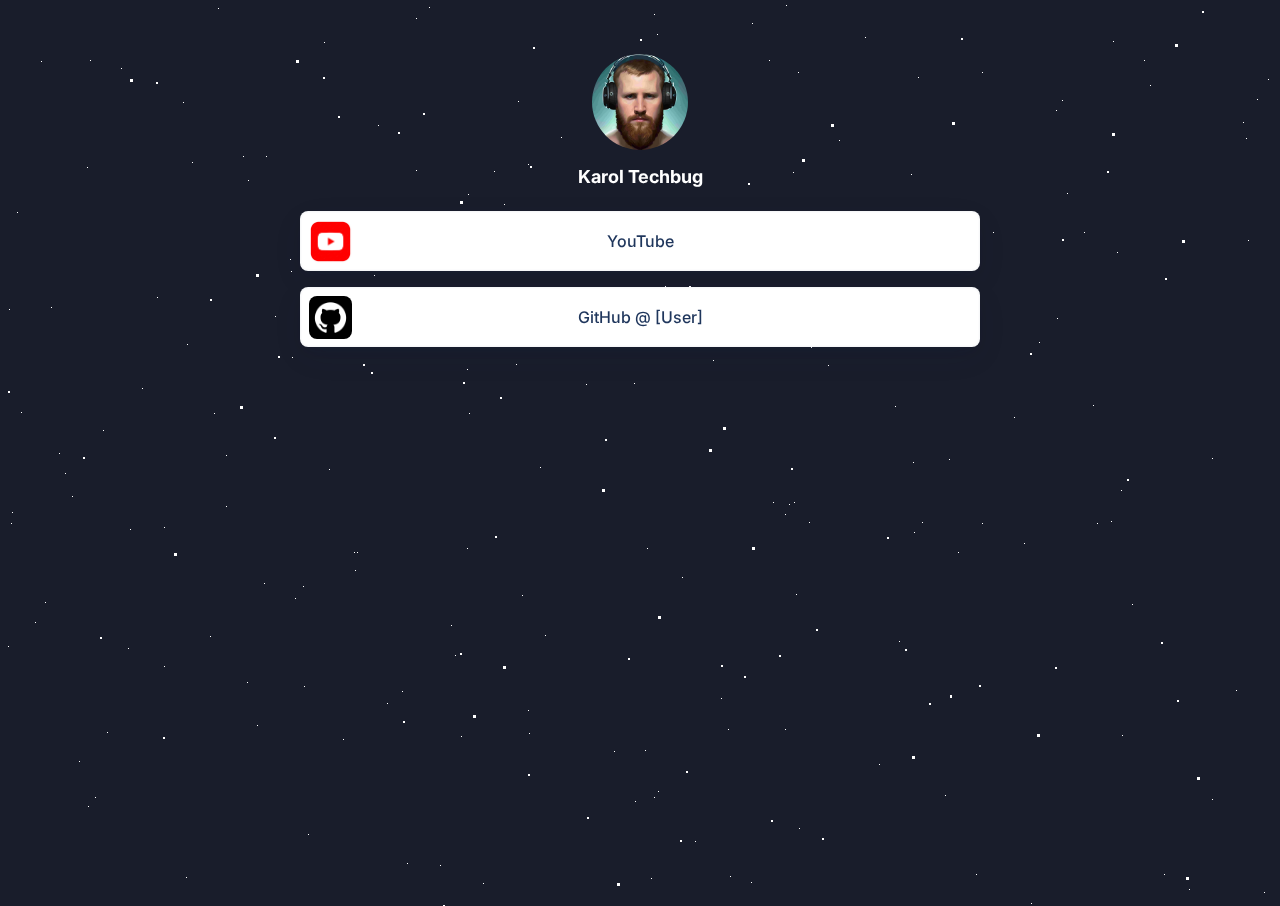
==== commit aaf32aea: "update" ====
--- a/index.html
+++ b/index.html
@@ -35,7 +35,7 @@
                     <div class="page-item-wrap relative">
                         <div class="page-item flex-both-center absolute"></div>
                         <a target="_blank"  class="page-item-each py-10 flex-both-center" href="www.youtube.com/channel/UC1F-bA5G8eAc-e1f6TM5Jyw?sub_confirmation=1" data-id="261652" data-type="page_item">
-                            <img class="link-each-image" data-src="assets/images/linkedin.png" src="assets/images/linkedin.png" alt="LinkedIn @ [User]"/>
+                            <img class="link-each-image" data-src="assets/images/youtube.png" src="assets/images/youtube.png" alt="LinkedIn @ [User]"/>
                             <span class=" item-title text-center">YouTube</span>
                         </a>
                     </div>        
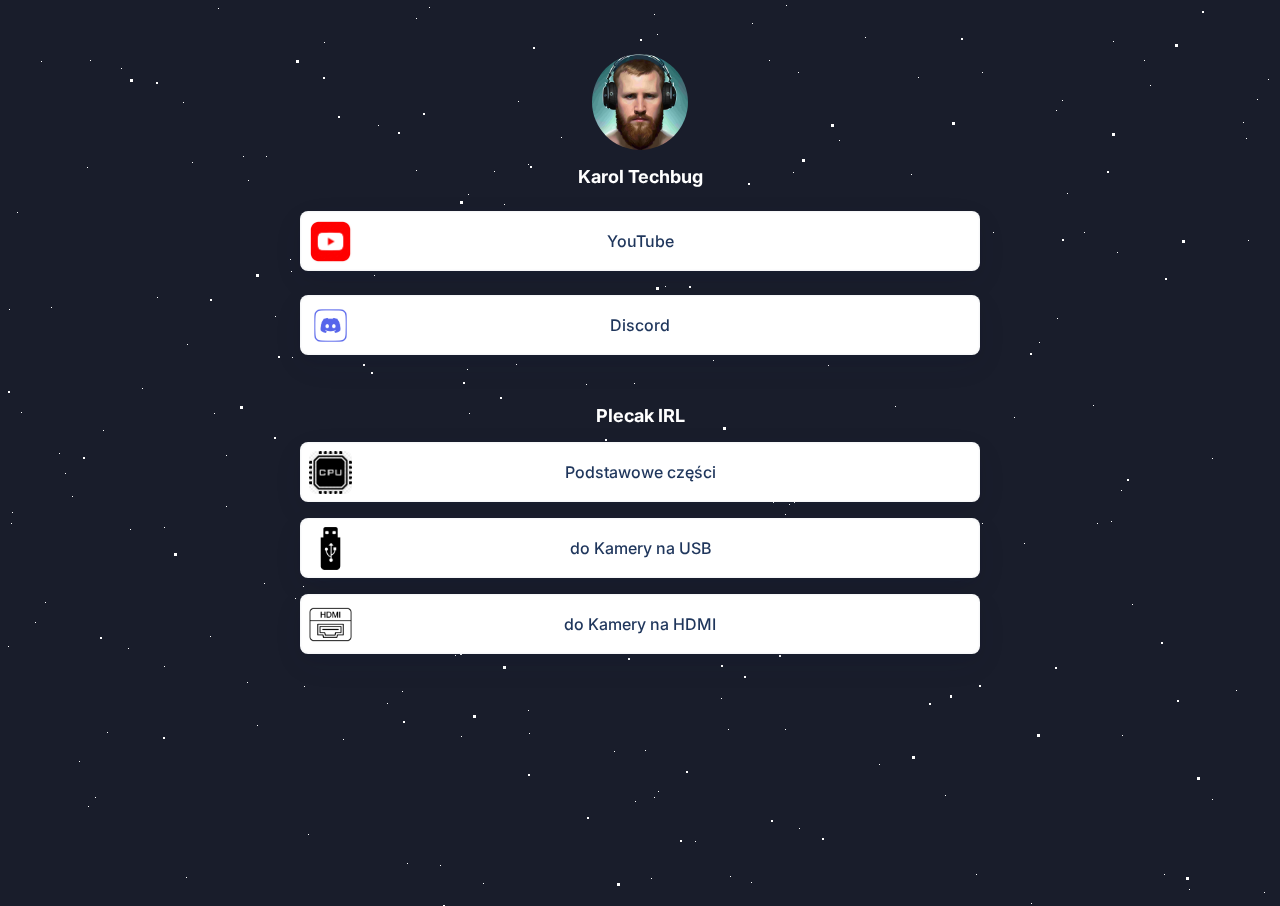
==== commit 842ebe3e: "files update" ====
--- a/index.html
+++ b/index.html
@@ -7,7 +7,7 @@
         <link rel="shortcut icon" href="assets/images/favicon.png" type="image/webp">
         <link rel="apple-touch-icon" sizes="180x180" href="images/favicon.png">
         <link rel="icon" href="assets/images/favicon.png" type="image/webp">
-        <title>Linktree template</title>
+        <title>Witam na Tech Stronie!</title>
         <link href="https://fonts.googleapis.com/css2?family=Inter:wght@400;500;600;700&amp;display=swap" rel="stylesheet">
     </head>
     <body>
@@ -34,18 +34,43 @@
                 <div class="mt-24">
                     <div class="page-item-wrap relative">
                         <div class="page-item flex-both-center absolute"></div>
-                        <a target="_blank"  class="page-item-each py-10 flex-both-center" href="www.youtube.com/channel/UC1F-bA5G8eAc-e1f6TM5Jyw?sub_confirmation=1" data-id="261652" data-type="page_item">
+                        <a target="_blank"  class="page-item-each py-10 flex-both-center" href="https://www.youtube.com/channel/UC1F-bA5G8eAc-e1f6TM5Jyw?sub_confirmation=1" data-id="261652" data-type="page_item">
                             <img class="link-each-image" data-src="assets/images/youtube.png" src="assets/images/youtube.png" alt="LinkedIn @ [User]"/>
                             <span class=" item-title text-center">YouTube</span>
                         </a>
-                    </div>        
+                    </div>    
+                    <div class="mt-24">
                     <div class="page-item-wrap relative">
                         <div class="page-item flex-both-center absolute"></div>
-                        <a target="_blank"  class="page-item-each py-10 flex-both-center" href="[Link]" data-id="261685" data-type="page_item">
-                            <img class="link-each-image" data-src="assets/images/github.png" src="assets/images/github.png" alt="GitHub @ [User]"/>
-                            <span class=" item-title text-center">GitHub @ [User]</span>
+                        <a target="_blank"  class="page-item-each py-10 flex-both-center" href="https://dsc.gg/techbug" data-id="261652" data-type="page_item">
+                            <img class="link-each-image" data-src="assets/images/discord.webp" src="assets/images/discord.webp" alt="LinkedIn @ [User]"/>
+                            <span class=" item-title text-center">Discord</span>
                         </a>
                     </div>    
+                    <br>
+                    <h4 class="page-title page-text-color page-text-font mt-16 text-center">Plecak IRL</h4>
+                    
+                    <div class="page-item-wrap relative">
+                        <div class="page-item flex-both-center absolute"></div>
+                        <a target="_blank"  class="page-item-each py-10 flex-both-center" href="core.html" data-id="261685" data-type="page_item">
+                            <img class="link-each-image" data-src="assets/images/cpu.png" src="assets/images/cpu.png" alt="GitHub @ [User]"/>
+                            <span class=" item-title text-center">Podstawowe części</span>
+                        </a>
+                    </div> 
+                    <div class="page-item-wrap relative">
+                        <div class="page-item flex-both-center absolute"></div>
+                        <a target="_blank"  class="page-item-each py-10 flex-both-center" href="usb.html" data-id="261685" data-type="page_item">
+                            <img class="link-each-image" data-src="assets/images/usb.png" src="assets/images/usb.png" alt="GitHub @ [User]"/>
+                            <span class=" item-title text-center">do Kamery na USB</span>
+                        </a>
+                    </div> 
+                    <div class="page-item-wrap relative">
+                        <div class="page-item flex-both-center absolute"></div>
+                        <a target="_blank"  class="page-item-each py-10 flex-both-center" href="hdmi.html" data-id="261685" data-type="page_item">
+                            <img class="link-each-image" data-src="assets/images/hdmi.png" src="assets/images/hdmi.png" alt="GitHub @ [User]"/>
+                            <span class=" item-title text-center">do Kamery na HDMI</span>
+                        </a>
+                    </div> 
                    <!-- <div class="page-item-wrap relative">
                         <div class="page-item flex-both-center absolute"></div>
                         <a target="_blank"  class="page-item-each py-10 flex-both-center" href="[Link]" data-id="261685" data-type="page_item">
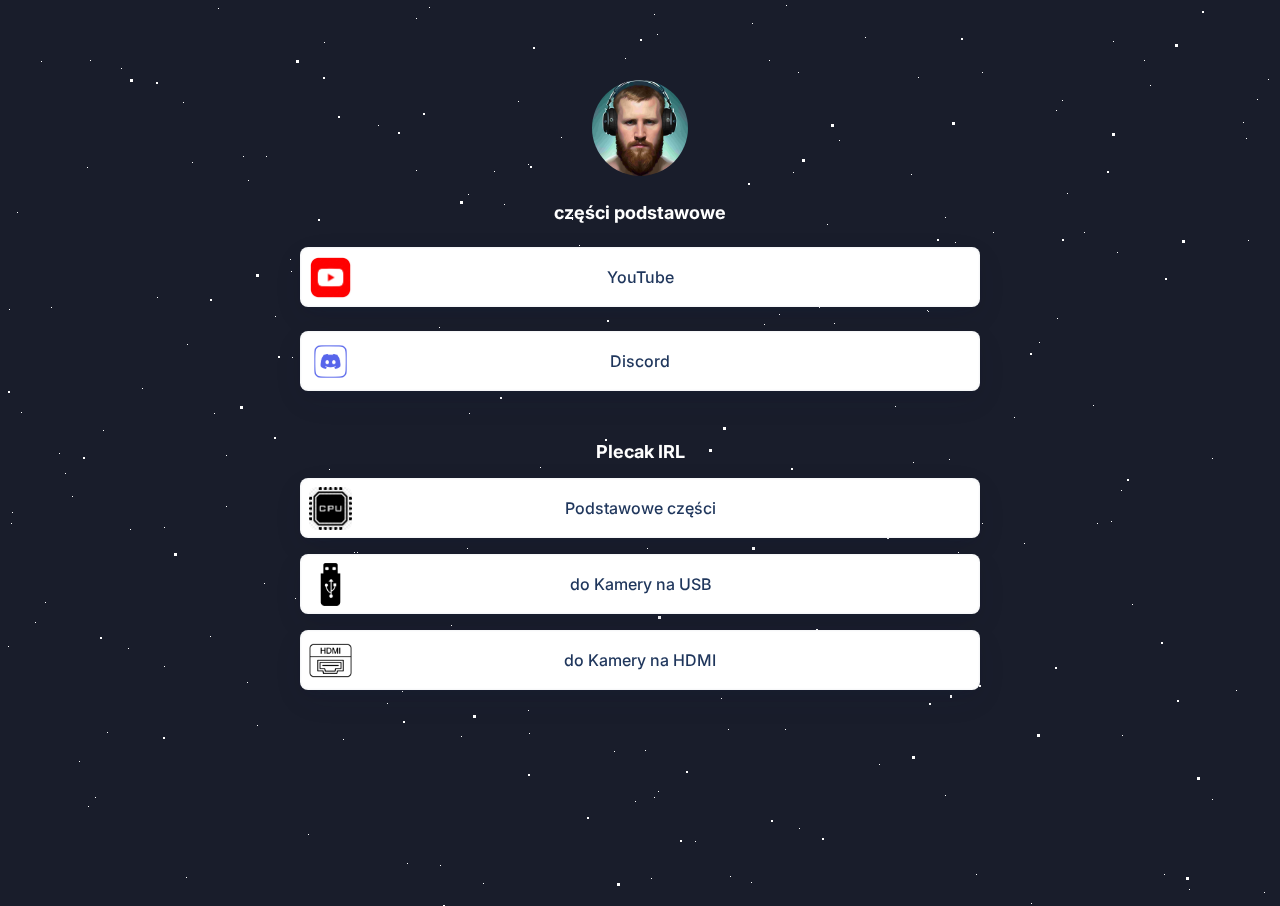
==== commit bf80352f: "update" ====
--- a/index.html
+++ b/index.html
@@ -28,8 +28,11 @@
 
             <div class="mt-48 page-full-wrap relative ">
                 <input type="hidden" value="creator-page" id="page-type">
+<div class="page-item-wrap relative">
+    <a class="page-item-each py-10 flex-both-center" href="index.html" data-id="261685" data-type="page_item">
                 <img class="display-image m-auto" data-src="assets/images/logo.png" src="assets/images/youtubeProfileImage.jpg" alt="[Your photo alt]"/>
-                <h2 class="page-title page-text-color page-text-font mt-16 text-center">Karol Techbug</h2>
+    </a></div>
+                <h2 class="page-title page-text-color page-text-font mt-16 text-center">części podstawowe</h2>
                        
                 <div class="mt-24">
                     <div class="page-item-wrap relative">
@@ -52,26 +55,26 @@
                     
                     <div class="page-item-wrap relative">
                         <div class="page-item flex-both-center absolute"></div>
-                        <a target="_blank"  class="page-item-each py-10 flex-both-center" href="core.html" data-id="261685" data-type="page_item">
+                        <a class="page-item-each py-10 flex-both-center" href="core.html" data-id="261685" data-type="page_item">
                             <img class="link-each-image" data-src="assets/images/cpu.png" src="assets/images/cpu.png" alt="GitHub @ [User]"/>
-                            <span class=" item-title text-center">Podstawowe części</span>
+                             <span class=" item-title text-center">Podstawowe części</span>
                         </a>
                     </div> 
                     <div class="page-item-wrap relative">
                         <div class="page-item flex-both-center absolute"></div>
-                        <a target="_blank"  class="page-item-each py-10 flex-both-center" href="usb.html" data-id="261685" data-type="page_item">
+                        <a class="page-item-each py-10 flex-both-center" href="usb.html" data-id="261685" data-type="page_item">
                             <img class="link-each-image" data-src="assets/images/usb.png" src="assets/images/usb.png" alt="GitHub @ [User]"/>
                             <span class=" item-title text-center">do Kamery na USB</span>
                         </a>
                     </div> 
                     <div class="page-item-wrap relative">
                         <div class="page-item flex-both-center absolute"></div>
-                        <a target="_blank"  class="page-item-each py-10 flex-both-center" href="hdmi.html" data-id="261685" data-type="page_item">
+                        <a class="page-item-each py-10 flex-both-center" href="hdmi.html" data-id="261685" data-type="page_item">
                             <img class="link-each-image" data-src="assets/images/hdmi.png" src="assets/images/hdmi.png" alt="GitHub @ [User]"/>
                             <span class=" item-title text-center">do Kamery na HDMI</span>
                         </a>
                     </div> 
-                   <!-- <div class="page-item-wrap relative">
+                    <!-- <div class="page-item-wrap relative">
                         <div class="page-item flex-both-center absolute"></div>
                         <a target="_blank"  class="page-item-each py-10 flex-both-center" href="[Link]" data-id="261685" data-type="page_item">
                             <img class="link-each-image" data-src="assets/images/credly.png" src="assets/images/credly.png" alt="Credly @ [User]"/>
@@ -106,9 +109,9 @@
                             <span class=" item-title text-center">Facebook @ [User]</span>
                         </a>
                     </div>                    
-                </div>                                                                                
+                </div>  -->                                                                              
             </div>
-        </div> -->
+        </div>
     </body>
 
     <!--
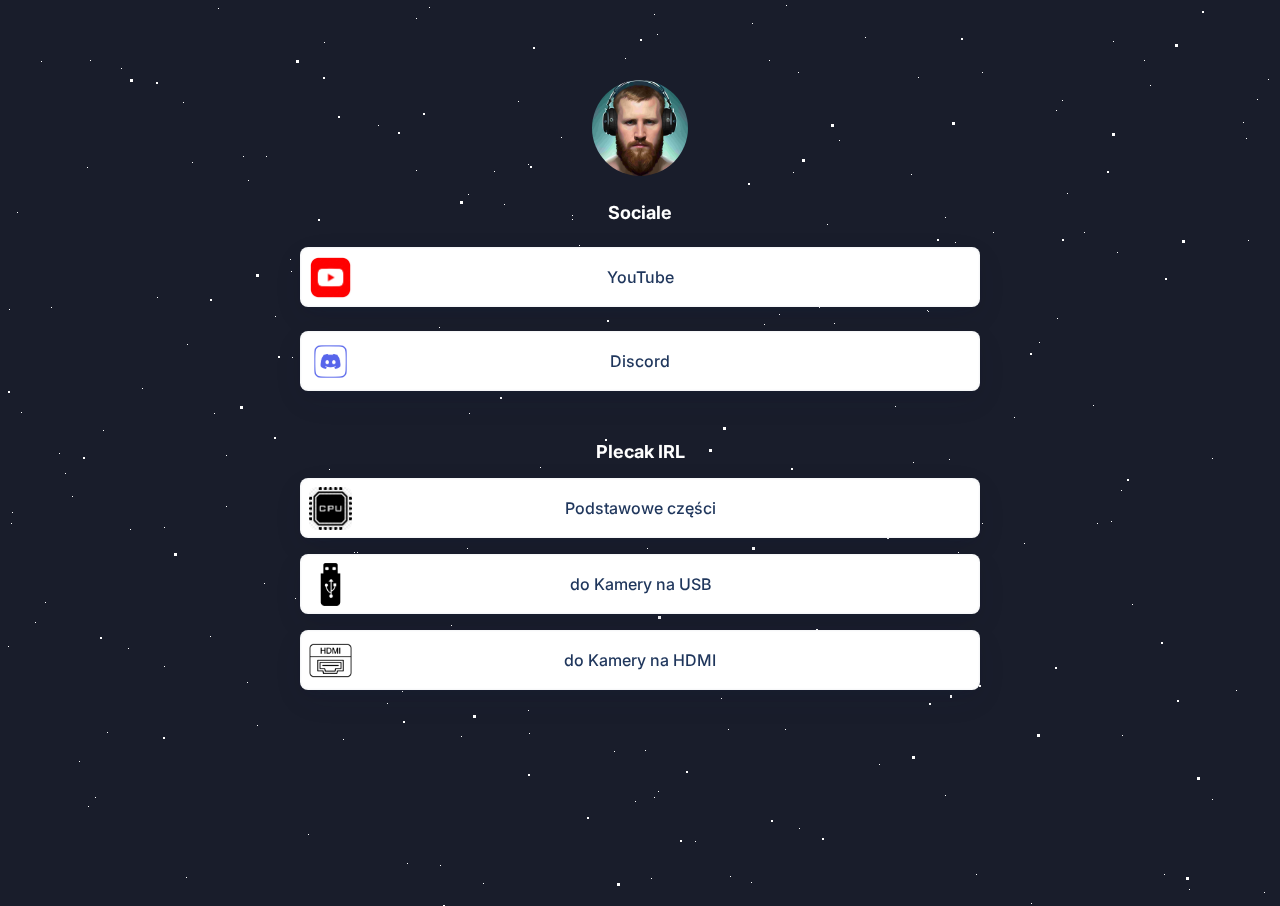
==== commit eaea6b49: "update" ====
--- a/index.html
+++ b/index.html
@@ -32,7 +32,7 @@
     <a class="page-item-each py-10 flex-both-center" href="index.html" data-id="261685" data-type="page_item">
                 <img class="display-image m-auto" data-src="assets/images/logo.png" src="assets/images/youtubeProfileImage.jpg" alt="[Your photo alt]"/>
     </a></div>
-                <h2 class="page-title page-text-color page-text-font mt-16 text-center">części podstawowe</h2>
+                <h2 class="page-title page-text-color page-text-font mt-16 text-center">Sociale</h2>
                        
                 <div class="mt-24">
                     <div class="page-item-wrap relative">
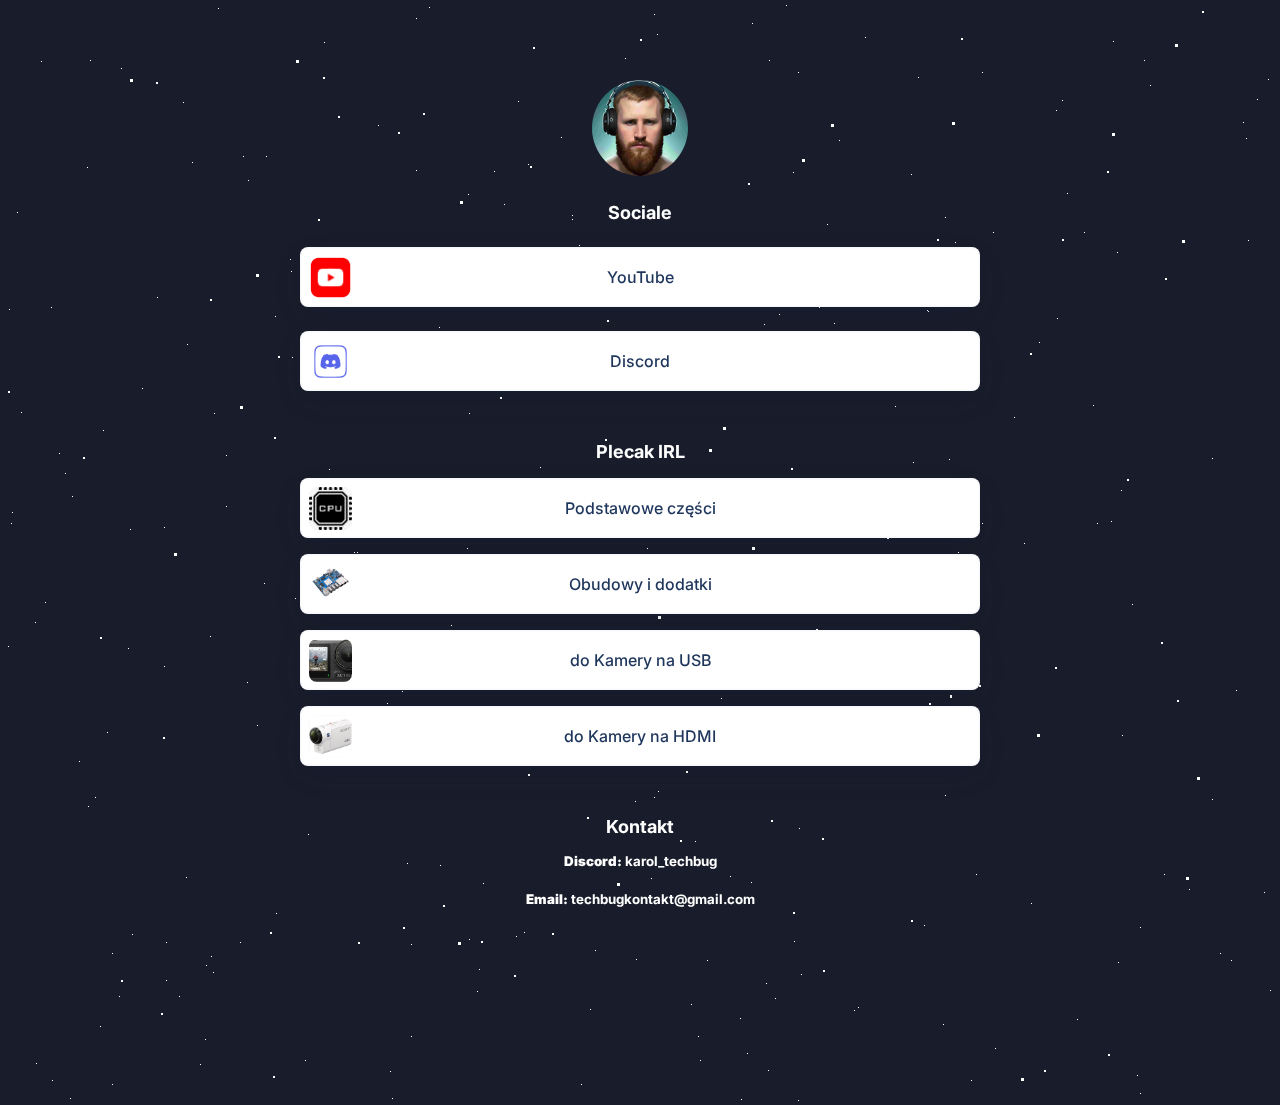
==== commit a94b82ea: "files update" ====
--- a/index.html
+++ b/index.html
@@ -60,56 +60,34 @@
                              <span class=" item-title text-center">Podstawowe części</span>
                         </a>
                     </div> 
+                        <div class="page-item-wrap relative">
+                        <div class="page-item flex-both-center absolute"></div>
+                        <a class="page-item-each py-10 flex-both-center" href="obudowy.html" data-id="261685" data-type="page_item">
+                            <img class="link-each-image" data-src="assets/images/hdmi.png" src="assets/images/orangePi5plus.png" alt="GitHub @ [User]"/>
+                            <span class=" item-title text-center">Obudowy i dodatki</span>
+                        </a>
+                    </div>
                     <div class="page-item-wrap relative">
                         <div class="page-item flex-both-center absolute"></div>
                         <a class="page-item-each py-10 flex-both-center" href="usb.html" data-id="261685" data-type="page_item">
-                            <img class="link-each-image" data-src="assets/images/usb.png" src="assets/images/usb.png" alt="GitHub @ [User]"/>
+                            <img class="link-each-image" data-src="assets/images/usb.png" src="assets/images/Djiosmoaction4.jpg" alt="GitHub @ [User]"/>
                             <span class=" item-title text-center">do Kamery na USB</span>
                         </a>
                     </div> 
                     <div class="page-item-wrap relative">
                         <div class="page-item flex-both-center absolute"></div>
                         <a class="page-item-each py-10 flex-both-center" href="hdmi.html" data-id="261685" data-type="page_item">
-                            <img class="link-each-image" data-src="assets/images/hdmi.png" src="assets/images/hdmi.png" alt="GitHub @ [User]"/>
+                            <img class="link-each-image" data-src="assets/images/hdmi.png" src="assets/images/sonyx3000.jpg" alt="GitHub @ [User]"/>
                             <span class=" item-title text-center">do Kamery na HDMI</span>
                         </a>
                     </div> 
-                    <!-- <div class="page-item-wrap relative">
-                        <div class="page-item flex-both-center absolute"></div>
-                        <a target="_blank"  class="page-item-each py-10 flex-both-center" href="[Link]" data-id="261685" data-type="page_item">
-                            <img class="link-each-image" data-src="assets/images/credly.png" src="assets/images/credly.png" alt="Credly @ [User]"/>
-                            <span class=" item-title text-center">Credly @ [User]</span>
-                        </a>
-                    </div>                            
-                    <div class="page-item-wrap relative">
-                        <div class="page-item flex-both-center absolute"></div>
-                        <a target="_blank"  class="page-item-each py-10 flex-both-center" href="[Link]" data-id="261685" data-type="page_item">
-                            <img class="link-each-image" data-src="assets/images/hackerrank.png" src="assets/images/hackerrank.png" alt="HackerRank @ [User]"/>
-                            <span class=" item-title text-center">HackerRank @ [User]</span>
-                        </a>
-                    </div>
-                    <div class="page-item-wrap relative">
-                        <div class="page-item flex-both-center absolute"></div>
-                        <a target="_blank"  class="page-item-each py-10 flex-both-center" href="[Link]" data-id="261685" data-type="page_item">
-                            <img class="link-each-image" data-src="assets/images/replit.png" src="assets/images/replit.png" alt="Replit @ [User]"/>
-                            <span class=" item-title text-center">Replit @ [User]</span>
-                        </a>
-                    </div>
-                    <div class="page-item-wrap relative">
-                        <div class="page-item flex-both-center absolute"></div>
-                        <a target="_blank"  class="page-item-each py-10 flex-both-center" href="[Link]" data-id="261685" data-type="page_item">
-                            <img class="link-each-image" data-src="assets/images/instagram.png" src="assets/images/instagram.png" alt="Instagram @ [User]"/>
-                            <span class=" item-title text-center">Instagram @ [User]</span>
-                        </a>
-                    </div>
-                    <div class="page-item-wrap relative">
-                        <div class="page-item flex-both-center absolute"></div>
-                        <a target="_blank"  class="page-item-each py-10 flex-both-center" href="[Link]" data-id="261685" data-type="page_item">
-                            <img class="link-each-image" data-src="assets/images/facebook.png" src="assets/images/facebook.png" alt="Facebook @ [User]"/>
-                            <span class=" item-title text-center">Facebook @ [User]</span>
-                        </a>
-                    </div>                    
-                </div>  -->                                                                              
+                        
+                        <br>
+                        <h4 class="page-title page-text-color page-text-font mt-16 text-center">Kontakt</h4>
+                        <h5 class="page-text-color page-text-font mt-16 text-center"><b>Discord: </b>karol_techbug</h5>
+                        <h5 class="page-text-color page-text-font mt-16 text-center"><b>Email: </b>techbugkontakt@gmail.com</h5>
+                        
+                                                                                                
             </div>
         </div>
     </body>
--- a/assets/css/style.css
+++ b/assets/css/style.css
@@ -1450,4 +1450,25 @@
     to {
         transform: translateY(-2000px);
     }
+}
+
+.grid-container {
+            display: grid;
+            grid-template-columns: repeat(3, 150px);
+            grid-template-rows: repeat(3, 200px);
+            gap: 15px;
+        }
+
+        .grid-item {
+            background-color: #fff;
+            border-radius: 15px;
+            box-shadow: 0px 0px 10px rgba(0, 0, 0, 0.1);
+            display: flex;
+            justify-content: center;
+            align-items: center;
+            font-size: 18px;
+            color: #333;
+        }
+.grid-item:hover{
+transform: translate3d(0px, 0px, 0px) scale(1.025);
 }